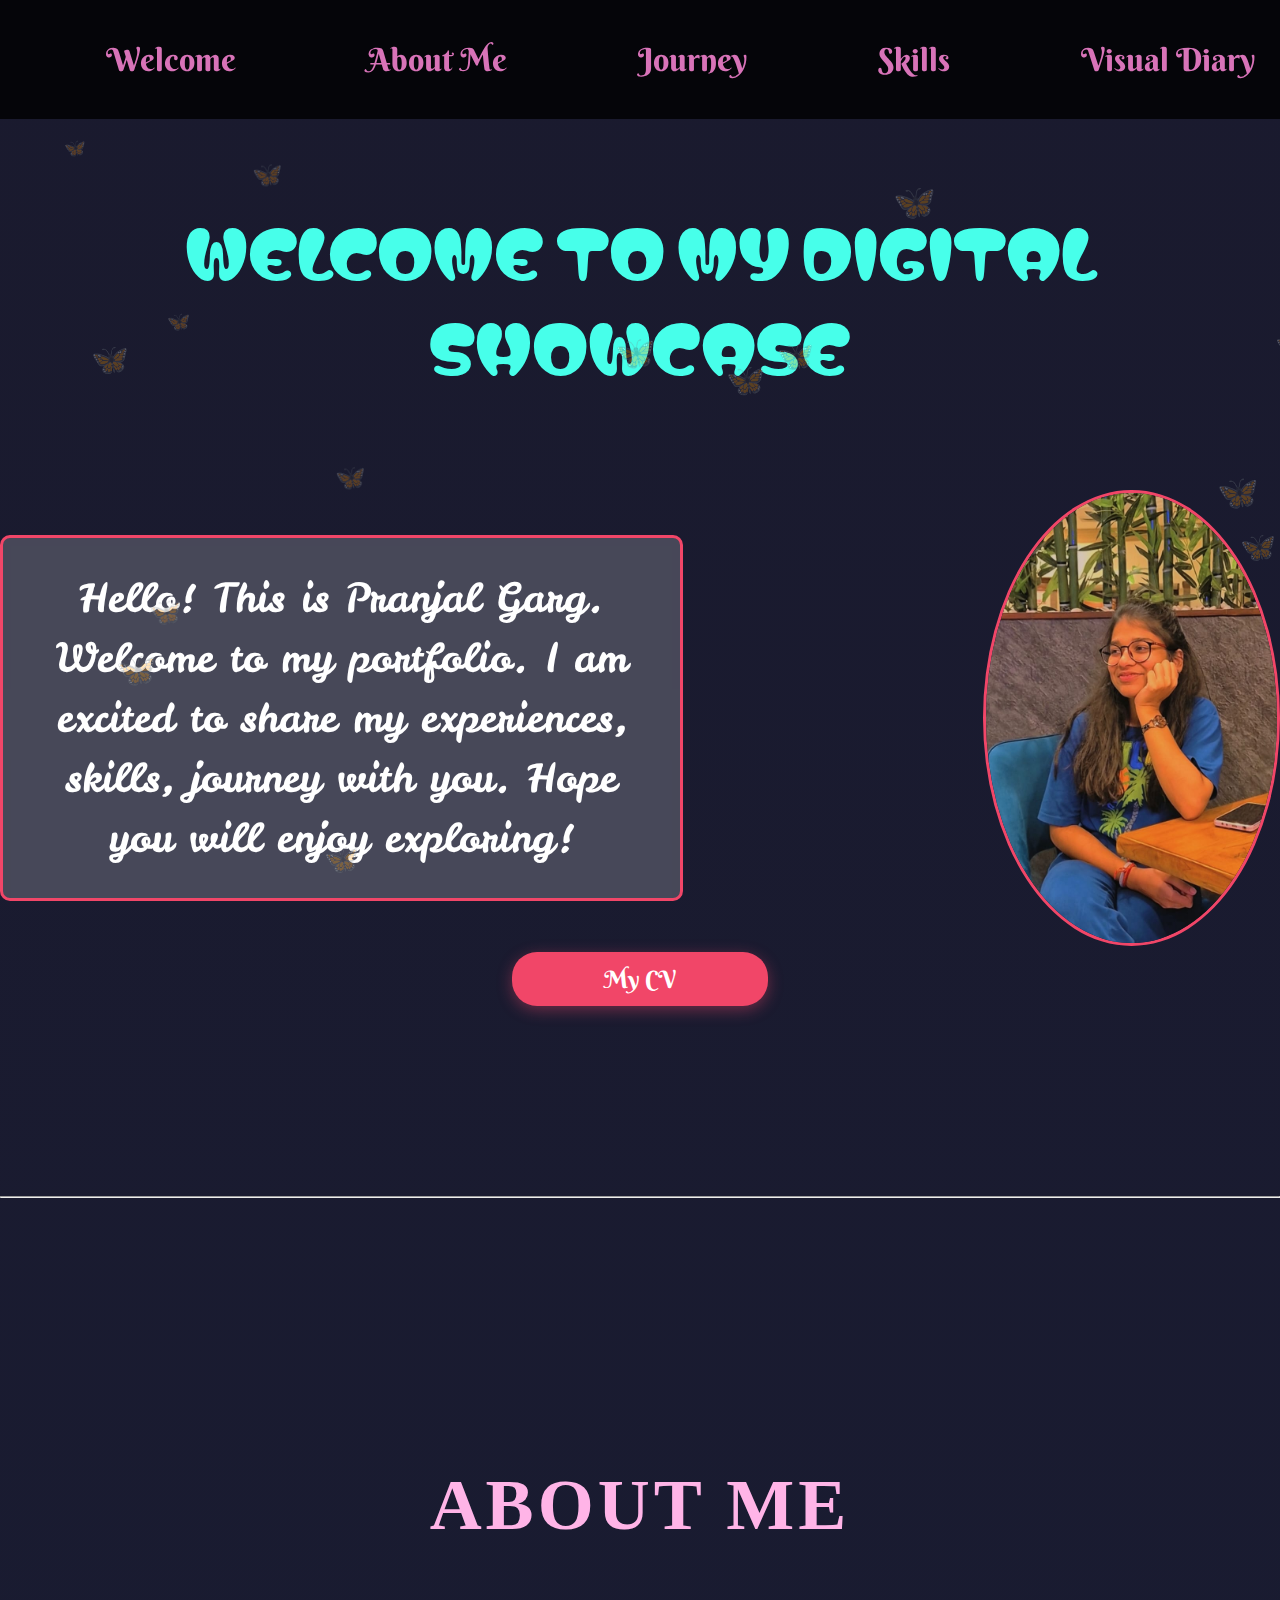
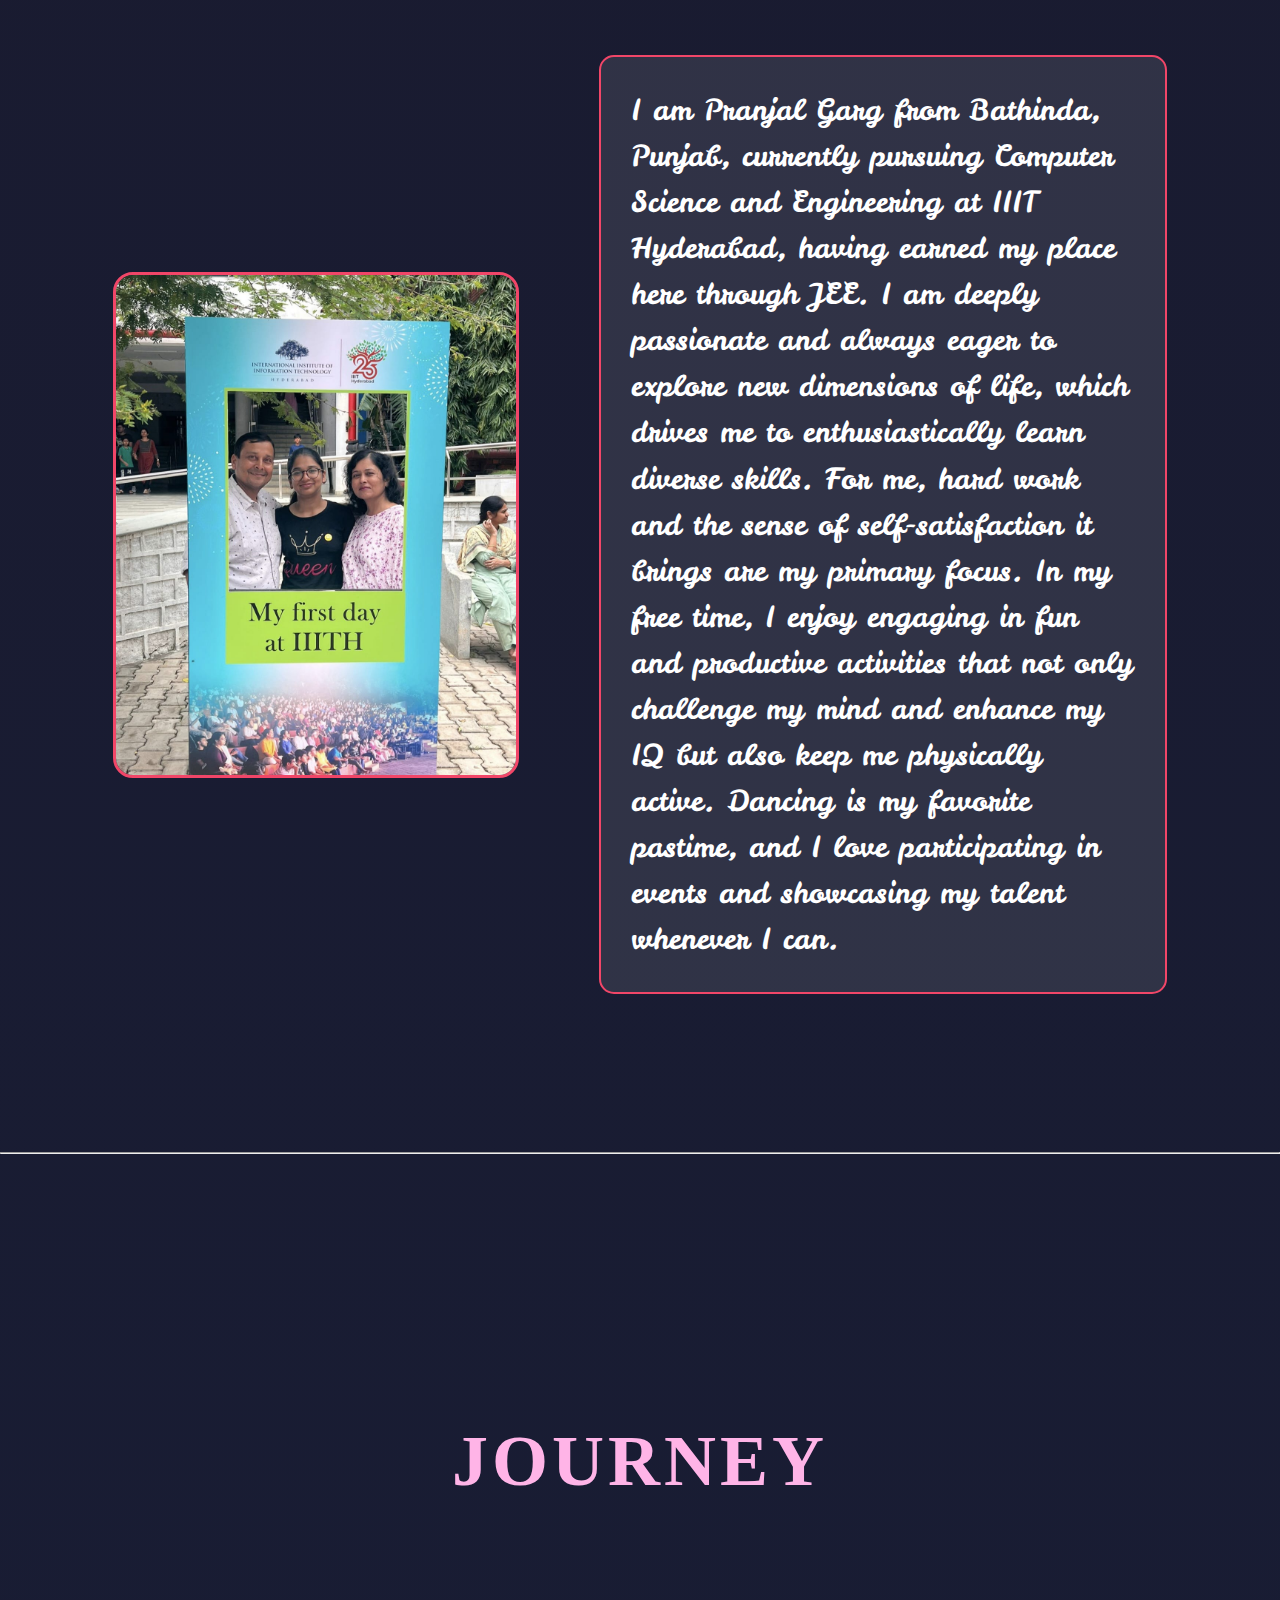
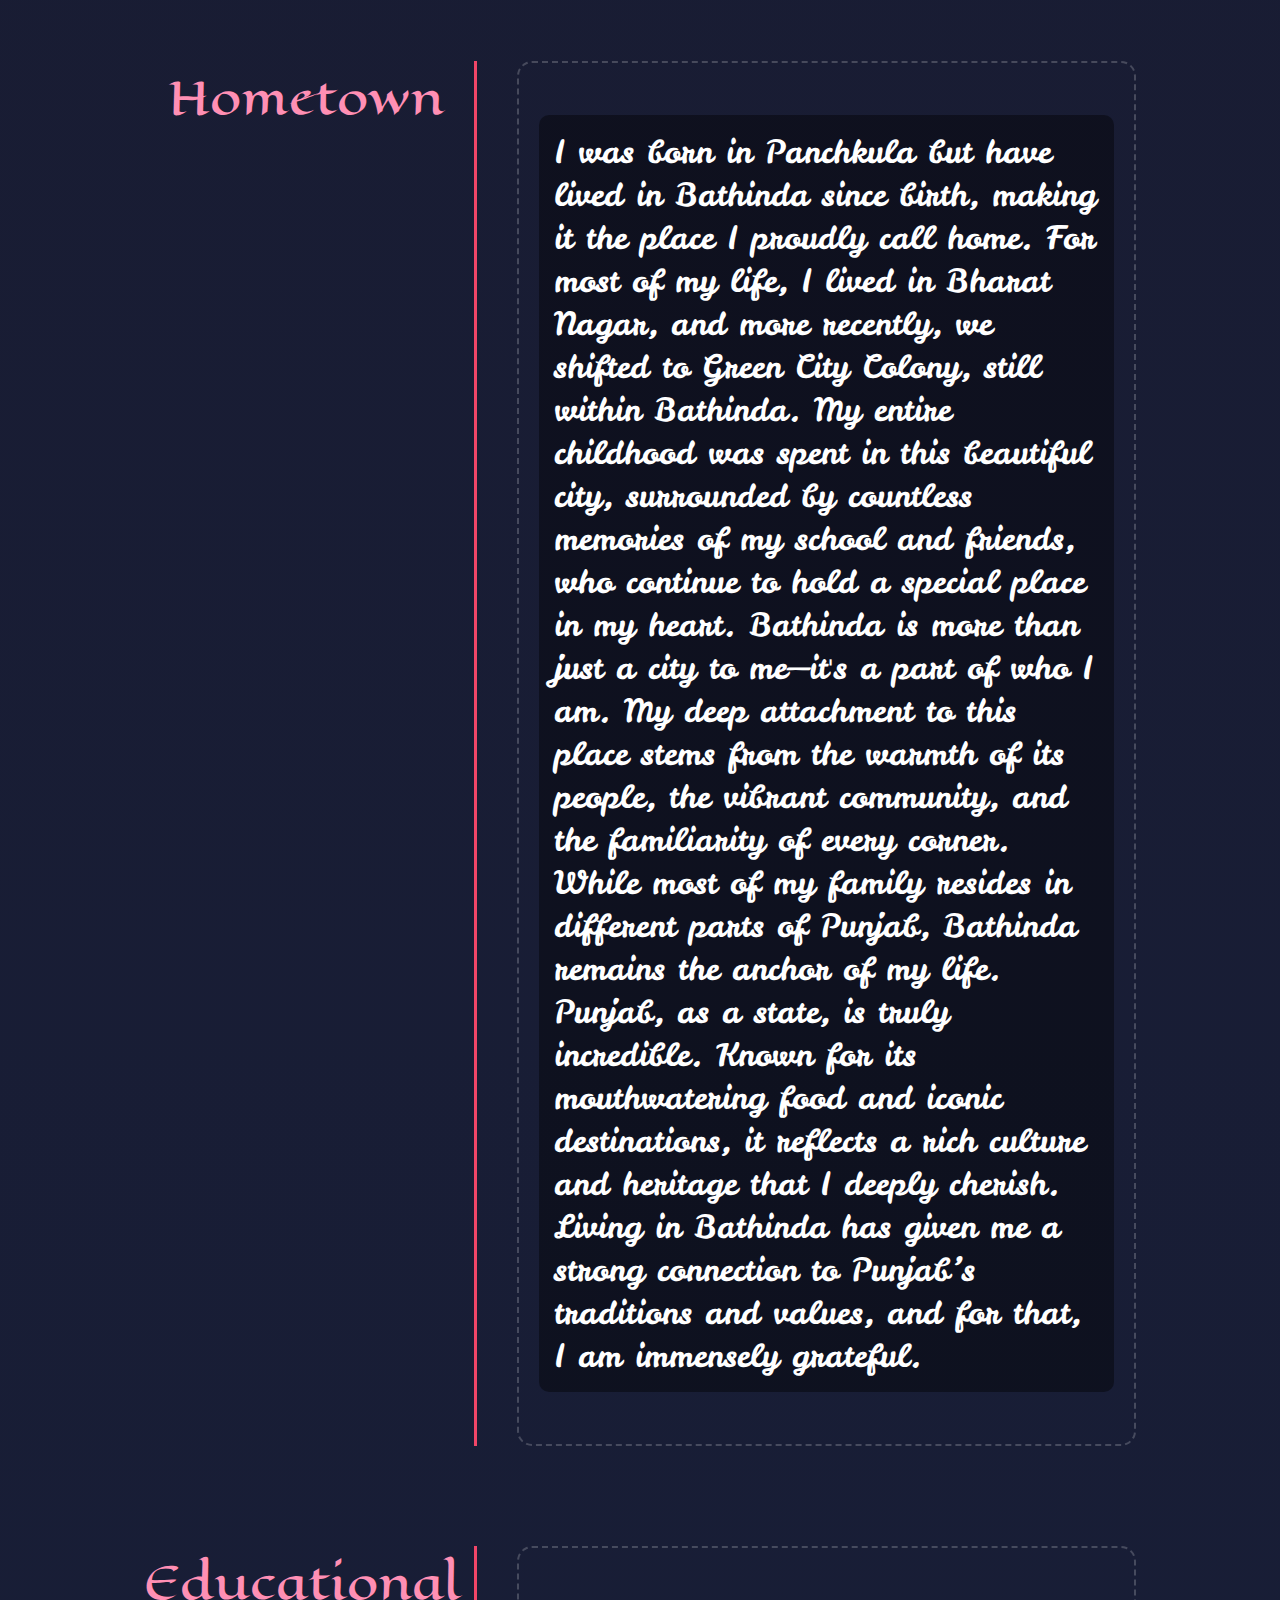
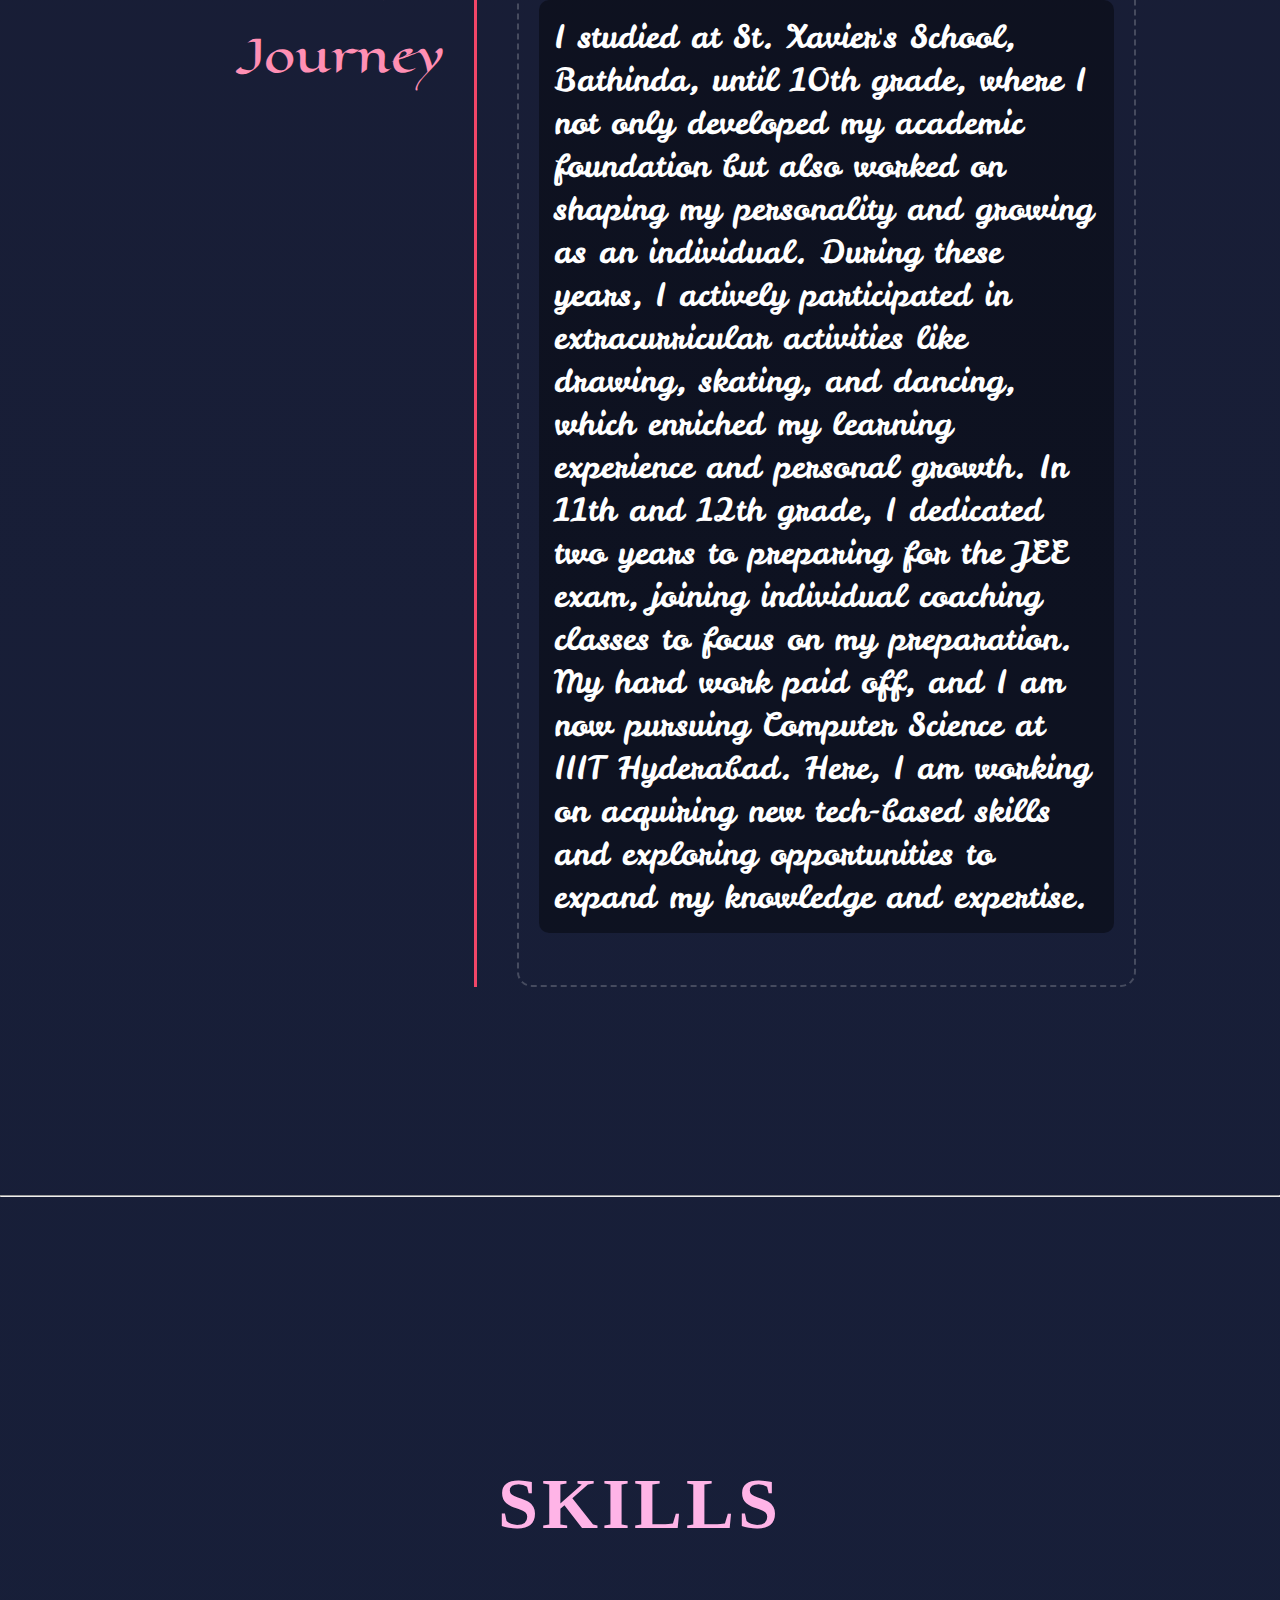
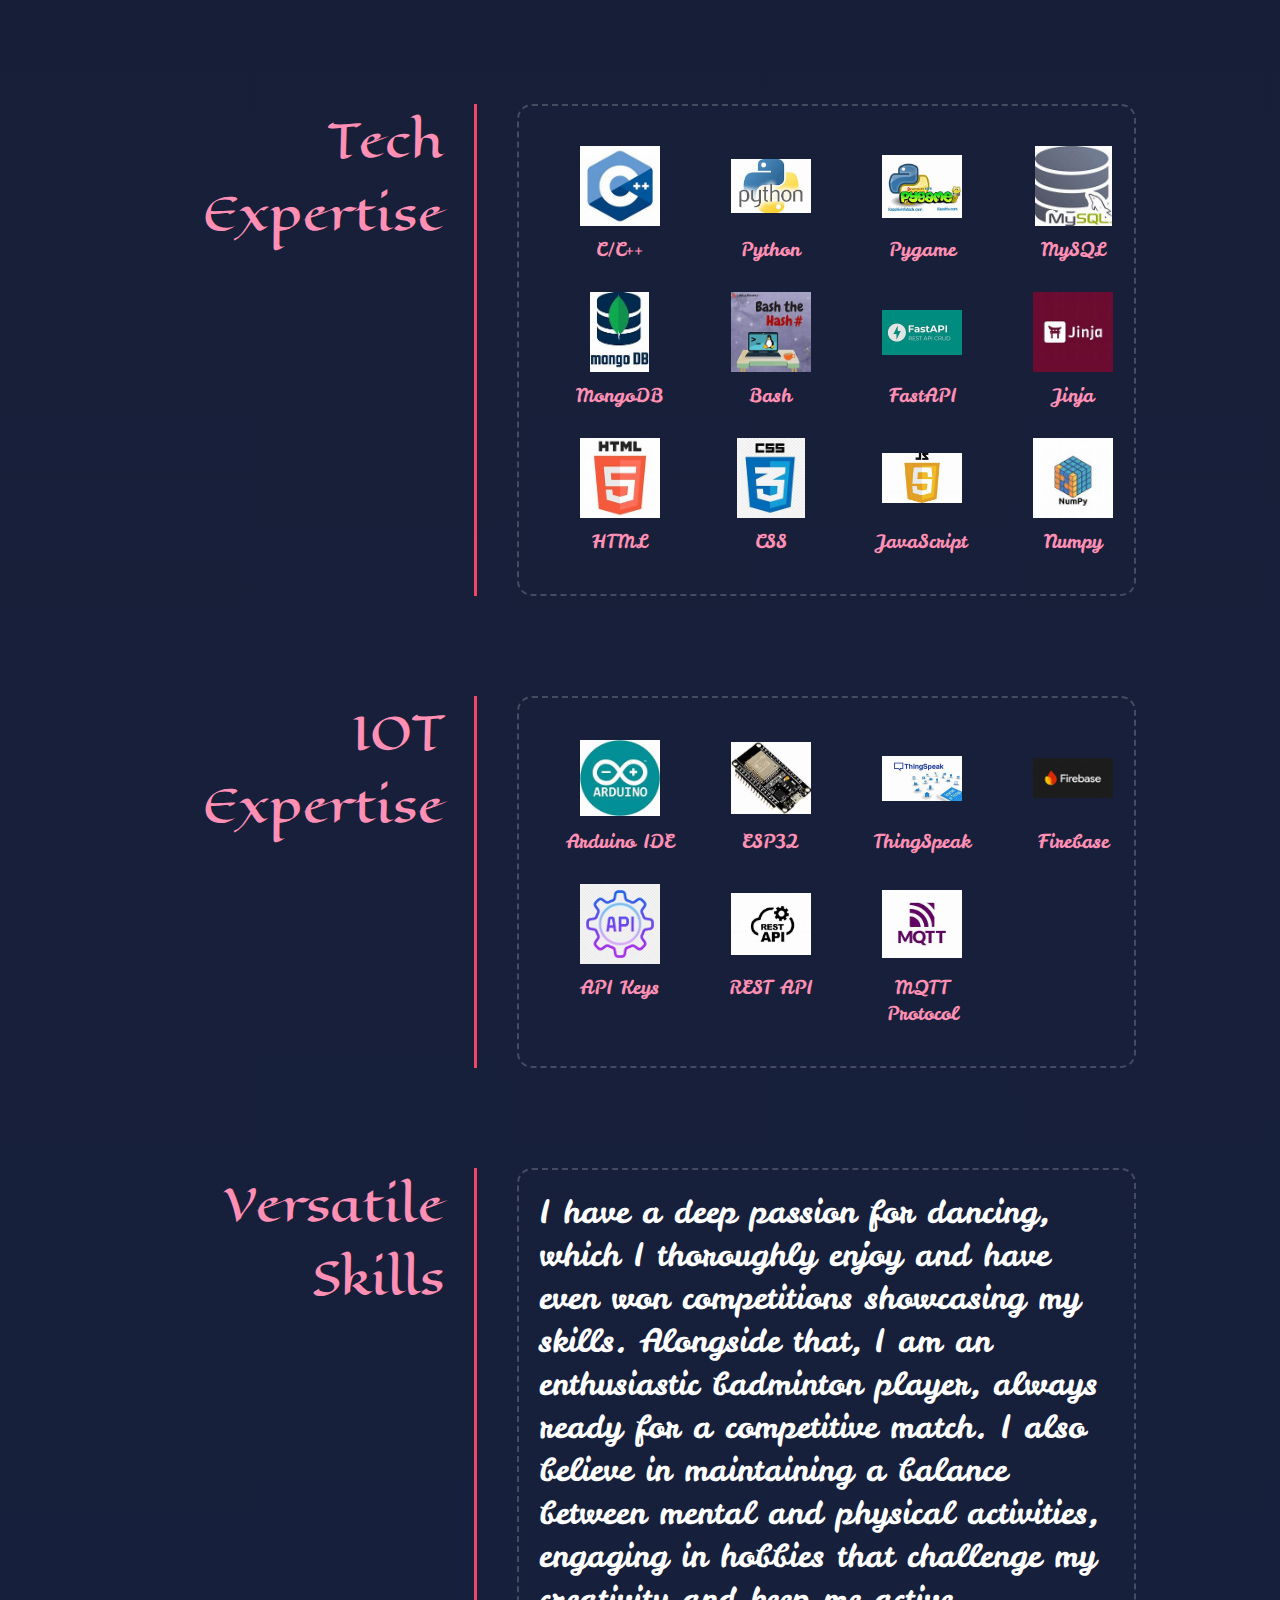
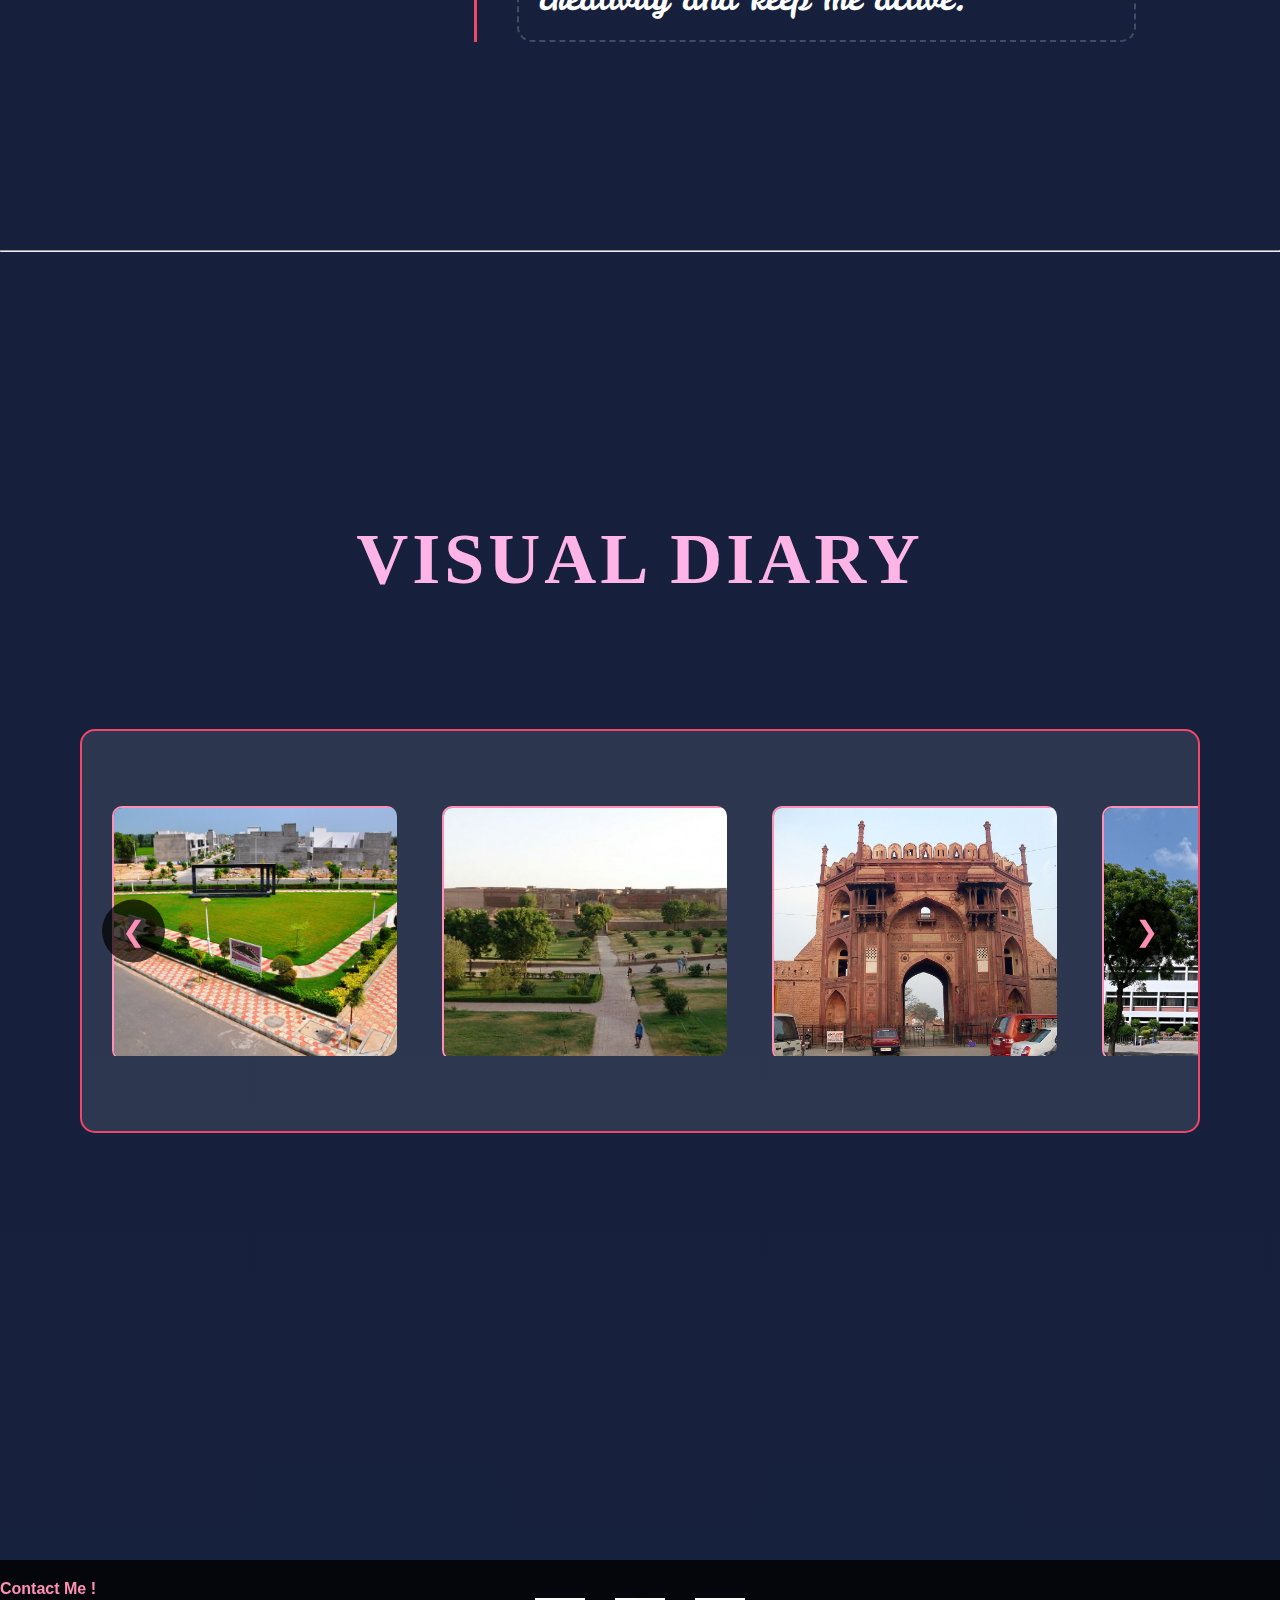
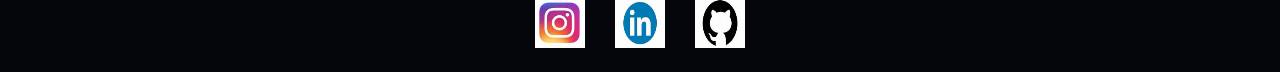
==== index.html @ 51a92d95 "Update and rename web.html to index.html" ====
<!DOCTYPE html>
<html lang="en">
<head>
    <meta charset="UTF-8">
    <meta name="viewport" content="width=device-width, initial-scale=1.0">
    <title>Pranjal's Portfolio</title>
    <link href="https://fonts.googleapis.com/css2?family=Matemasie&family=Berkshire+Swash&family=Leckerli+One&family=Eagle+Lake&display=swap" rel="stylesheet">
    <style>
        body {
            margin: 0;
            font-family: Arial, sans-serif;
            background: linear-gradient(to bottom, #1a1a2e, #16213e);
            overflow-y: auto;
            scroll-behavior: smooth;
        }

        #welcome .hearts {
            position: absolute;
            top: 0;
            left: 0;
            width: 100%;
            height: 100%;
            pointer-events: none;
            z-index: 0;
            overflow: hidden;
        }

        .heart {
            position: absolute;
            width: 25px;
            height: 25px;
            background-color: rgba(255, 105, 180, 0.7);
            transform: rotate(45deg);
            animation: float 8s infinite cubic-bezier(0.25, 0.46, 0.45, 0.94);
            opacity: 0;
            border-radius: 4px;
        }

        .heart:before,
        .heart:after {
            content: '';
            position: absolute;
            width: 25px;
            height: 25px;
            background-color: rgba(255, 105, 180, 0.7);
            border-radius: 50%;
        }

        .heart:before { top: -12.5px; left: 0; }
        .heart:after { top: 0; left: -12.5px; }

        @keyframes float {
            0% { transform: translateY(100vh) rotate(45deg); opacity: 1; }
            80% { opacity: 0.8; }
            100% { transform: translateY(-20vh) rotate(45deg); opacity: 0; }
        }

        nav {
            display: flex;
            justify-content: space-around;
            align-items: center;
            background: rgba(0, 0, 0, 0.8);
            padding: 2.5rem;
            position: fixed;
            width: 100%;
            top: 0;
            z-index: 2;
        }

        nav a {
            text-decoration: none;
            color: rgb(216, 115, 184);
            font-size: 2rem;
            transition: color 0.3s;
            font-family: 'Berkshire Swash', cursive;
        }

        nav a:hover {
            color: #f14668;
            background-color: aliceblue;
            border-radius: 3px;
            padding: 5px;
        }

        .welcome-text {
            position: relative;
            top: 200px;
            width: 100%;
            font-family: 'Matemasie', cursive;
            font-size: 4rem;
            color: rgb(71, 255, 234);
            text-align: center;
            z-index: 1;
            animation: slideInBounce 3s ease-out forwards;
            margin-bottom: 300px;
        }

        @keyframes slideInBounce {
            0% { transform: translateX(-100%); }
            70% { transform: translateX(10%); }
            100% { transform: translateX(0); }
        }

        .profile-container {
            display: flex;
            align-items: center;
            justify-content: center;
            position: relative;
            width: 100%;
            z-index: 1;
            gap: 300px;
            margin: 250px 0;
        }

        .introduction-box {
            background-color: rgba(255, 255, 255, 0.2);
            color: white;
            padding: 30px;
            border-radius: 10px;
            font-size: 2.5rem;
            width: 850px;
            text-align: center;
            border: 3px solid #f14668;
            line-height: 1.5;
            backdrop-filter: blur(5px);
            font-family: 'Leckerli One', cursive;
        }

        .image-container {
            width: 400px;
            height: 450px;
            border-radius: 50%;
            overflow: hidden;
            border: 3px solid #f14668;
            position: relative;
        }

        .profile-image {
            width: 100%;
            height: 120%;
            background-image: url('profile.jpg');
            background-size: cover;
            background-position: center top;
            position: absolute;
            top: 0;
        }
        .profile-image-wrapper {
    position: relative;
    display: inline-block;
    margin: 0 20px; /* Adjust as needed */
}


        .content-section {
            min-height: 100vh;
            padding: 150px 20px;
            position: relative;
            z-index: 1;
            display: flex;
            flex-direction: column;
            align-items: center;
        }

        .about-content {
            display: flex;
            align-items: center;
            gap: 80px;
            width: 85%;
            margin: 0 auto;
        }

        .about-image-container {
            width: 400px;
            height: 500px;
            border-radius: 20px;
            border: 3px solid #f14668;
            background: rgba(255, 255, 255, 0.1);
            backdrop-filter: blur(5px);
            flex-shrink: 0;
            overflow: hidden;
            position: relative;
        }

        .about-image-container img {
            width: 100%;
            height: 100%;
            object-fit: cover;
            object-position: center;
            position: absolute;
            top: 0;
            left: 0;
        }

        .journey-subsection {
            width: 80%;
            margin: 50px auto;
            display: flex;
            gap: 40px;
        }

        .subsection-heading {
            font-family: 'Eagle Lake', cursive;
            color: #ff8fb4;
            font-size: 2.8rem;
            width: 300px;
            text-align: right;
            border-right: 3px solid #f14668;
            padding-right: 30px;
        }

        .subsection-content {
            font-family: 'Leckerli One', cursive;
            flex: 1;
            min-height: 200px;
            border: 2px dashed rgba(255, 255, 255, 0.2);
            border-radius: 15px;
            padding: 20px;
            color: white;
            font-size: 2rem;
            position: relative;
            overflow: hidden;
        }

        .about-text {
            font-family: 'Leckerli One', cursive;
            color: white;
            font-size: 1.8rem;
            line-height: 1.6;
            padding: 30px;
            background-color: rgba(255, 255, 255, 0.1);
            border-radius: 15px;
            border: 2px solid #f14668;
        }

        .content-section h2 {
            font-family: 'Berkshire Swash', cursive;
            color: rgb(72, 255, 218);
            font-size: 4rem;
            margin: 100px 0;
            text-transform: uppercase;
            letter-spacing: 4px;
            text-align: center;
            padding: 8px;
        }

        #about h2,
        #journey h2,
        #skills h2,
        #diary h2 {
            font-family: 'Diplomata', cursive;
            color: rgb(255, 180, 231);
            font-size: 4.5rem;
            margin: 100px 0;
            text-transform: uppercase;
            letter-spacing: 4px;
            text-align: center;
        }

        .content-space {
            width: 80%;
            min-height: 600px;
            border: 3px dashed rgba(255, 255, 255, 0.2);
            border-radius: 20px;
            margin: 50px auto;
        }

        .image-cycle {
            position: absolute;
            top: 0;
            left: 0;
            width: 100%;
            height: 100%;
            object-fit: cover;
            opacity: 0;
            transition: opacity 0.5s ease;
            border-radius: 15px;
        }

        .image-cycle.active {
            opacity: 0.8;
        }
        .subsection-content p {
        position: relative;
        z-index: 1; /* Lower z-index for text */
        background-color: rgba(0, 0, 0, 0.4);
        padding: 15px;
        border-radius: 10px;
        transition: opacity 0.3s ease;
    }

    .image-cycle {
        z-index: 3; /* Higher z-index for images */
        opacity: 0;
        transition: opacity 1s ease-in-out;
    }

    .subsection-content:hover p {
        opacity: 0.7; /* Make text slightly transparent on hover */
    }

    .image-cycle.active {
        opacity: 1 !important; /* Full opacity for active images */
    }
    .tech-grid {
    display: grid;
    grid-template-columns: repeat(auto-fit, minmax(120px, 1fr));
    gap: 30px;
    padding: 20px;
    width: 100%;
}

.tech-item {
    display: flex;
    flex-direction: column;
    align-items: center;
    transition: transform 0.3s ease;
}

.tech-item:hover {
    transform: translateY(-5px);
}

.tech-icon {
    width: 80px;
    height: 80px;
    object-fit: contain;
    margin-bottom: 10px;
}

.tech-name {
    font-family: 'Leckerli One', cursive;
    color: #ff8fb4;
    font-size: 1.2rem;
    text-align: center;
}
  /* Add these styles to your CSS section */
  .gallery-container {
        position: relative;
        width: 90%;
        margin: 20px auto;
        overflow: hidden;
        height: 400px;
        border: 2px solid #f14668;
        border-radius: 15px;
        background: rgba(255, 255, 255, 0.1);
    }

    .gallery-slider {
        display: flex;
        position: absolute;
        left: 0;
        top: 50%;
        transform: translateY(-50%);
        animation: scroll 20s linear infinite;
    }

    .gallery-slider img {
        width: 300px;
        height: 250px;
        object-fit: cover;
        margin: 0 15px;
        flex-shrink: 0;
        border-radius: 10px;
        border: 2px solid #ff8fb4;
        transition: transform 0.3s ease;
    }

    .gallery-slider img:hover {
        transform: scale(1.05);
    }

    @keyframes scroll {
        0% { transform: translateY(-50%) translateX(0); }
        100% { transform: translateY(-50%) translateX(-50%); }
    }

    .arrow {
        position: absolute;
        top: 50%;
        transform: translateY(-50%);
        background: rgba(0, 0, 0, 0.7);
        color: #ff8fb4;
        border: none;
        padding: 15px 20px;
        cursor: pointer;
        z-index: 10;
        font-size: 28px;
        border-radius: 50%;
        transition: all 0.3s ease;
    }

    .arrow:hover {
        background: rgba(241, 70, 104, 0.9);
        transform: translateY(-50%) scale(1.1);
    }

    .arrow.left { left: 20px; }
    .arrow.right { right: 20px; }

    .gallery-container:hover .gallery-slider {
        animation-play-state: paused;
    }
    .gallery-slider {
        display: flex;
        position: absolute;
        left: 0;
        top: 50%;
        transform: translateY(-50%);
        transition: transform 0.5s ease;
    }
  


        .gallery-container {
            position: relative;
            width: 90%;
            margin: 20px auto;
            overflow: hidden;
            height: 400px;
            border: 2px solid #f14668;
            border-radius: 15px;
            background: rgba(255, 255, 255, 0.1);
        }

        .gallery-slider {
            display: flex;
            position: absolute;
            left: 0;
            top: 50%;
            transform: translateY(-50%);
            transition: transform 0.5s ease;
        }

        .image-card {
            position: relative;
            margin: 0 15px;
            flex-shrink: 0;
            width: 300px;
            height: 250px;
            overflow: hidden;
            border-radius: 10px;
            transition: all 0.3s ease;
        }

        .image-card img {
            width: 100%;
            height: 100%;
            object-fit: cover;
            transition: all 0.3s ease;
        }

        .image-description {
            position: absolute;
            top: 4px;
            left: 0;
            width: 100%;
            height: 100%;
            background: rgba(242, 149, 172, 0.9);
            color: #030404;
            padding: 20px;
            display: flex;
            flex-direction: column;
            justify-content: center;
            align-items: center;
            opacity: 0;
            transform: scale(0.8);
            transition: all 0.3s ease;
            text-align: center;
            border-radius: 10px;
            font-family: 'Akaya Kanadaka', cursive;
            font-size: medium;
        }

        .image-card:hover img {
            opacity: 0;
            transform: scale(1.1);
        }

        .image-card:hover .image-description {
            opacity: 1;
            transform: scale(1);
        }

        .image-description h3 {
            font-size: 2.2rem;
            margin-bottom: 15px;
            margin: 5px;
            text-shadow: 2px 2px 4px rgba(0,0,0,0.5);
            text-align: center;
            padding: 8px;
        }

        .image-description p {
            font-size: 1.2rem;
            text-align: left;
            line-height: 1.6;
            padding: 10px;
            padding-bottom: 4px;
            margin: 5px;
        }

        .arrow {
            position: absolute;
            top: 50%;
            transform: translateY(-50%);
            background: rgba(0, 0, 0, 0.7);
            color: #ff8fb4;
            border: none;
            padding: 15px 20px;
            cursor: pointer;
            z-index: 10;
            font-size: 28px;
            border-radius: 50%;
            transition: all 0.3s ease;
        }

        .arrow:hover {
            background: rgba(241, 70, 104, 0.9);
            transform: translateY(-50%) scale(1.1);
        }
        .butterflies-container {
        position: fixed;
        top: 0;
        left: 0;
        width: 100%;
        height: 100%;
        pointer-events: none;
        z-index: -1; /* Send to background */
        overflow: hidden;
    }

    .butterfly {
        position: absolute;
        font-size: 24px;
        opacity: 0.7;
        color: rgba(255, 255, 255, 0.4);
        filter: brightness(1.2);
        z-index: -1;
        transition: opacity 1s ease-out;
    }
     
    @keyframes floatButterfly {
        0% {
            transform: translateY(100vh) translateX(-10vw) scale(1);
            opacity: 0;
        }
        20% {
            transform: translateY(80vh) translateX(5vw) scale(1.2);
            opacity: 1;
        }
        40% {
            transform: translateY(60vh) translateX(-5vw) scale(1);
        }
        60% {
            transform: translateY(40vh) translateX(7vw) scale(1.2);
        }
        80% {
            transform: translateY(20vh) translateX(-7vw) scale(1);
            opacity: 1;
        }
        100% {
            transform: translateY(-20vh) translateX(10vw) scale(0.8);
            opacity: 0;
        }
    }

        .arrow.left { left: 20px; }
        .arrow.right { right: 20px; }
        .cv-button {
    position: absolute;
    bottom: -60px;
    left: 50%;
    transform: translateX(-50%);
    padding: 12px 25px;
    background-color: #f14668;
    color: white;
    border: none;
    border-radius: 25px;
    font-family: 'Berkshire Swash', cursive;
    font-size: 1.5rem;
    cursor: pointer;
    transition: all 0.3s ease;
    box-shadow: 0 4px 15px rgba(241, 70, 104, 0.4);
    z-index: 2;
    white-space: nowrap;
    width: 20%;
    /* height: 10vh; */
}

.cv-button:hover {
    background-color: #ff8fb4;
    transform: translateX(-50%) scale(1.05);
    box-shadow: 0 6px 20px rgba(255, 143, 180, 0.6);
}

.cv-button:active {
    transform: translateX(-50%) scale(0.95);
}

/* Add responsive adjustments */
@media (max-width: 768px) {
    .cv-button {
        bottom: -50px;
        font-size: 1.2rem;
        padding: 10px 20px;
    }
}
    </style>
</head>
<body>
    <div class="hearts"></div>

    <nav>
        <a href="#welcome">Welcome</a>
        <a href="#about">About Me</a>
        <a href="#journey">Journey</a>
        <a href="#skills">Skills</a>
        <a href="#diary">Visual Diary</a>
    </nav>

    <section class="welcome-text" id="welcome">
        WELCOME TO MY DIGITAL SHOWCASE
    </section>

    <div class="profile-container">
        <div class="introduction-box">
            Hello! This is Pranjal Garg. Welcome to my portfolio. I am excited to share my experiences, skills, journey with you. Hope you will enjoy exploring!
        </div>
        <div class="image-container">
            <div class="profile-image"></div>
        </div>
        <button class="cv-button" onclick="window.open('Mycv.pdf', '_blank')">My CV</button>
    </div>
    <hr>

    <section class="content-section" id="about">
        <h2>About Me</h2>
        <div class="about-content">
            <div class="about-image-container"><img src="clg.jpg" alt=""></div>
            <div class="about-text">
                I am Pranjal Garg from Bathinda, Punjab, currently pursuing Computer Science and Engineering at IIIT Hyderabad, having earned my place here through JEE. I am deeply passionate and always eager to explore new dimensions of life, which drives me to enthusiastically learn diverse skills. For me, hard work and the sense of self-satisfaction it brings are my primary focus.

In my free time, I enjoy engaging in fun and productive activities that not only challenge my mind and enhance my IQ but also keep me physically active. Dancing is my favorite pastime, and I love participating in events and showcasing my talent whenever I can.


            </div>
        </div>
    </section>
    <hr>

    <section class="content-section" id="journey">
        <h2>Journey</h2>
        <div class="journey-subsection">
            <div class="subsection-heading">Hometown</div>
            <div class="subsection-content">
                <p>I was born in Panchkula but have lived in Bathinda since birth, making it the place I proudly call home. For most of my life, I lived in Bharat Nagar, and more recently, we shifted to Green City Colony, still within Bathinda. My entire childhood was spent in this beautiful city, surrounded by countless memories of my school and friends, who continue to hold a special place in my heart.

                    Bathinda is more than just a city to me—it's a part of who I am. My deep attachment to this place stems from the warmth of its people, the vibrant community, and the familiarity of every corner. While most of my family resides in different parts of Punjab, Bathinda remains the anchor of my life.
                    
                    Punjab, as a state, is truly incredible. Known for its mouthwatering food and iconic destinations, it reflects a rich culture and heritage that I deeply cherish. Living in Bathinda has given me a strong connection to Punjab’s traditions and values, and for that, I am immensely grateful.</p>
                <img class="image-cycle" src="bti.jpg" alt="Hometown 1">
                <img class="image-cycle" src="greencity.jpeg" alt="Hometown 2">
                <img class="image-cycle" src="joggers.jpeg" alt="Hometown 3">
                <img class="image-cycle" src="amritsar.jpg" alt="Hometown 4">
            </div>
        </div>
        <div class="journey-subsection">
            <div class="subsection-heading">Educational Journey</div>
            <div class="subsection-content">
                <p>I studied at St. Xavier's School, Bathinda, until 10th grade, where I not only developed my academic foundation but also worked on shaping my personality and growing as an individual. During these years, I actively participated in extracurricular activities like drawing, skating, and dancing, which enriched my learning experience and personal growth.

                    In 11th and 12th grade, I dedicated two years to preparing for the JEE exam, joining individual coaching classes to focus on my preparation. My hard work paid off, and I am now pursuing Computer Science at IIIT Hyderabad. Here, I am working on acquiring new tech-based skills and exploring opportunities to expand my knowledge and expertise.</p>
                <img class="image-cycle" src="school.jpeg" alt="Education 1">
                <img class="image-cycle" src="iiit.jpeg" alt="Education 2">
            </div>
        </div>
    </section>

    <hr>  
    <!-- In your CSS section add these styles -->
<style>
    .tech-grid {
        display: grid;
        grid-template-columns: repeat(auto-fit, minmax(120px, 1fr));
        gap: 30px;
        padding: 20px;
        width: 100%;
    }
    
    .tech-item {
        display: flex;
        flex-direction: column;
        align-items: center;
        transition: transform 0.3s ease;
    }
    
    .tech-item:hover {
        transform: translateY(-5px);
    }
    
    .tech-icon {
        width: 80px;
        height: 80px;
        object-fit: contain;
        margin-bottom: 10px;
    }
    
    .tech-name {
        font-family: 'Leckerli One', cursive;
        color: #ff8fb4;
        font-size: 1.2rem;
        text-align: center;
    }
    </style>
    
    <!-- Update your Skills section with this code -->
    <section class="content-section" id="skills">
        <h2>Skills</h2>
        <div class="journey-subsection">
            <div class="subsection-heading">Tech Expertise</div>
            <div class="subsection-content">
                <div class="tech-grid">
                    <!-- Add your icon images with appropriate src -->
                    <div class="tech-item">
                        <img src="cpp.jpeg" alt="C++" class="tech-icon">
                        <span class="tech-name">C/C++</span>
                    </div>
                    <div class="tech-item">
                        <img src="python.jpeg" alt="Python" class="tech-icon">
                        <span class="tech-name">Python</span>
                    </div>
                    <div class="tech-item">
                        <img src="pygame.jpeg" alt="Pygame" class="tech-icon">
                        <span class="tech-name">Pygame</span>
                    </div>
                    <div class="tech-item">
                        <img src="mysql.jpeg" alt="MySQL" class="tech-icon">
                        <span class="tech-name">MySQL</span>
                    </div>
                    <div class="tech-item">
                        <img src="mongodb.jpeg" alt="MongoDB" class="tech-icon">
                        <span class="tech-name">MongoDB</span>
                    </div>
                    <div class="tech-item">
                        <img src="bash.jpeg" alt="Bash" class="tech-icon">
                        <span class="tech-name">Bash</span>
                    </div>
                    <div class="tech-item">
                        <img src="fastapi.jpeg" alt="FastAPI" class="tech-icon">
                        <span class="tech-name">FastAPI</span>
                    </div>
                    <div class="tech-item">
                        <img src="jinja.jpeg" alt="Jinja" class="tech-icon">
                        <span class="tech-name">Jinja</span>
                    </div>
                    <div class="tech-item">
                        <img src="html.jpeg" alt="HTML" class="tech-icon">
                        <span class="tech-name">HTML</span>
                    </div>
                    <div class="tech-item">
                        <img src="css.jpeg" alt="CSS" class="tech-icon">
                        <span class="tech-name">CSS</span>
                    </div>
                    <div class="tech-item">
                        <img src="js.jpeg" alt="JavaScript" class="tech-icon">
                        <span class="tech-name">JavaScript</span>
                    </div>
                    <div class="tech-item">
                        <img src="numpy.jpeg" alt="Numpy" class="tech-icon">
                        <span class="tech-name">Numpy</span>
                    </div>
                </div>
            </div>
        </div>
        <!-- Keep IOT Expertise and Versatile Skills subsections as empty containers -->
       <!-- IOT Expertise Section -->
    <div class="journey-subsection">
        <div class="subsection-heading">IOT Expertise</div>
        <div class="subsection-content">
            <div class="tech-grid">
                <div class="tech-item">
                    <img src="arduino.jpeg" alt="Arduino IDE" class="tech-icon">
                    <span class="tech-name">Arduino IDE</span>
                </div>
                <div class="tech-item">
                    <img src="esp32.jpeg" alt="ESP32" class="tech-icon">
                    <span class="tech-name">ESP32</span>
                </div>
                <div class="tech-item">
                    <img src="thingspeak.jpeg" alt="ThingSpeak" class="tech-icon">
                    <span class="tech-name">ThingSpeak</span>
                </div>
                <div class="tech-item">
                    <img src="firebase.jpeg" alt="Firebase" class="tech-icon">
                    <span class="tech-name">Firebase</span>
                </div>
                <div class="tech-item">
                    <img src="api.jpeg" alt="API Keys" class="tech-icon">
                    <span class="tech-name">API Keys</span>
                </div>
                <div class="tech-item">
                    <img src="restapi.jpeg" alt="REST API" class="tech-icon">
                    <span class="tech-name">REST API</span>
                </div>
                <div class="tech-item">
                    <img src="mqtt.jpeg" alt="MQTT" class="tech-icon">
                    <span class="tech-name">MQTT Protocol</span>
                </div>
            </div>
        </div>
    </div>
        <div class="journey-subsection">
            <div class="subsection-heading">Versatile Skills</div>
            <div class="subsection-content">
                I have a deep passion for dancing, which I thoroughly enjoy and have even won competitions showcasing my skills. Alongside that, I am an enthusiastic badminton player, always ready for a competitive match. I also believe in maintaining a balance between mental and physical activities, engaging in hobbies that challenge my creativity and keep me active.
            </div>
        </div>
    </section>
    <hr>
    <section class="content-section" id="diary">
        <h2>Visual Diary</h2>
        <div class="butterflies-container"></div>
        <div class="gallery-container">
            <button class="arrow left">❮</button>
            <button class="arrow right">❯</button>
            <div class="gallery-slider">
                <!-- Image cards with hover effect -->
                <div class="image-card">
                    <img src="home.jpg" alt="Diary Image">
                    <div class="image-description">
                        <h3>Childhood Home</h3>
                        <p>This is where I grew up in Bathinda, filled with cherished memories</p>
                    </div>
                </div>
                <div class="image-card">
                    <img src="rosegarden.jpg" alt="Diary Image">
                    <div class="image-description">
                        <h3>Rose Garden</h3>
                        <p>My favorite spot for weekend relaxation and inspiration</p>
                    </div>
                </div>
                <div class="image-card">
                    <img src="fort.JPG" alt="Diary Image">
                    <div class="image-description">
                        <h3>Historic Fort</h3>
                        <p>Qila Mubarak - A testament to Punjab's rich heritage</p>
                    </div>
                </div>
                <div class="image-card">
                    <img src="school2.jpg" alt="Diary Image">
                    <div class="image-description">
                        <h3>St. Xavier's School</h3>
                        <p>Spent amazing time studying till 10th grade in this school</p>
                    </div>
                </div>
                <div class="image-card">
                    <img src="temple.webp" alt="Diary Image">
                    <div class="image-description">
                        <h3>Golden temple Amritsar</h3>
                        <p>One of the most iconic destinations of Punjab</p>
                    </div>
                </div>
                <!-- Add more image cards as needed -->
            </div>
        </div>
    </section>

    <footer style="background: rgba(0, 0, 0, 0.8); padding: 20px 0; text-align: center; position: relative; z-index: 2; margin-top: 100px;">
        <div style="text-align: left; color: #ff8fb4; font-size: medium; font-weight: bold;">Contact Me !</div>
        <div style="display: flex; justify-content: center; gap: 30px;">
            <a href="https://www.instagram.com/pranjal_garg21" target="_blank">
                <img src="insta.jpeg" alt="Instagram" style="width: 50px; height: 50px;">
            </a>
            <a href="https://linkedin.com/in/pranjal-garg-419ba235a" target="_blank">
                <img src="linkedin.jpeg" alt="LinkedIn" style="width: 50px; height: 50px;">
            </a>
            <a href="https://github.com/Pranjal-Garg-21" target="_blank">
                <img src="git.jpeg" alt="GitHub" style="width: 50px; height: 50px;">
            </a>
        </div>
    </footer>

    <script>
        // Hearts animation
        const heartsContainer = document.querySelector('.hearts');
        const colors = ["rgba(255, 105, 180, 0.7)", "rgba(255, 182, 193, 0.7)", "rgba(255, 69, 0, 0.7)"];
        for (let i = 0; i < 40; i++) {
            const heart = document.createElement('div');
            heart.classList.add('heart');
            heart.style.left = Math.random() * 100 + 'vw';
            heart.style.animationDuration = 3 + Math.random() * 5 + 's';
            heart.style.backgroundColor = colors[Math.floor(Math.random() * colors.length)];
            heartsContainer.appendChild(heart);
        }

        document.addEventListener('DOMContentLoaded', () => {
            const sections = document.querySelectorAll('.subsection-content');
            
            sections.forEach(section => {
                const images = section.querySelectorAll('.image-cycle');
                let currentIndex = 0;
                let intervalId = null;

                // Preload images
                images.forEach(img => {
                    const temp = new Image();
                    temp.src = img.src;
                    temp.onerror = () => console.error(`Failed to load image: ${img.src}`);
                });

                section.addEventListener('mouseenter', () => {
                    if (images.length === 0) return;
                    
                    images[currentIndex].classList.add('active');
                    
                    intervalId = setInterval(() => {
                        images[currentIndex].classList.remove('active');
                        currentIndex = (currentIndex + 1) % images.length;
                        images[currentIndex].classList.add('active');
                    }, 2500);
                });

                section.addEventListener('mouseleave', () => {
                    clearInterval(intervalId);
                    images.forEach(img => img.classList.remove('active'));
                    currentIndex = 0;
                });
            });
        });
        const slider = document.querySelector('.gallery-slider');
        const images = document.querySelectorAll('.image-card');
        const slideWidth = images[0].offsetWidth + 30;

        // Clone images for infinite scroll
        images.forEach(img => {
            const clone = img.cloneNode(true);
            slider.appendChild(clone);
        });

        let isAnimating = false;
        let currentPosition = 0;

        // Arrow controls
        document.querySelector('.arrow.left').addEventListener('click', () => {
            if (isAnimating) return;
            isAnimating = true;
            currentPosition += slideWidth;
            slider.style.transform = `translateY(-50%) translateX(${currentPosition}px)`;
            setTimeout(() => { isAnimating = false; }, 500);
        });

        document.querySelector('.arrow.right').addEventListener('click', () => {
            if (isAnimating) return;
            isAnimating = true;
            currentPosition -= slideWidth;
            slider.style.transform = `translateY(-50%) translateX(${currentPosition}px)`;
            setTimeout(() => { isAnimating = false; }, 500);
        });

        // Auto-scroll
        let autoScroll = setInterval(() => {
            currentPosition -= slideWidth;
            slider.style.transform = `translateY(-50%) translateX(${currentPosition}px)`;
        }, 3000);

        // Pause on hover
        document.querySelector('.gallery-container').addEventListener('mouseenter', () => {
            clearInterval(autoScroll);
        });

        document.querySelector('.gallery-container').addEventListener('mouseleave', () => {
            autoScroll = setInterval(() => {
                currentPosition -= slideWidth;
                slider.style.transform = `translateY(-50%) translateX(${currentPosition}px)`;
            }, 3000);
        });
        document.addEventListener('DOMContentLoaded', () => {
        class Butterfly {
            constructor() {
                this.element = document.createElement('div');
                this.element.className = 'butterfly';
                this.element.textContent = '🦋';
                this.reset();
                document.querySelector('.butterflies-container').appendChild(this.element);
            }

            reset() {
                this.x = Math.random() * window.innerWidth;
                this.y = Math.random() * window.innerHeight;
                this.vx = (Math.random() - 0.5) * 2;
                this.vy = (Math.random() - 0.5) * 2;
                this.opacity = 0.7;
                this.element.style.fontSize = `${15 + Math.random() * 20}px`;
                this.element.style.opacity = this.opacity;
            }

            update() {
                // Check collisions with content elements
                const elements = document.querySelectorAll('.subsection-content, .image-card, .tech-item, .gallery-container, nav, h2');
                let collision = false;
                
                elements.forEach(el => {
                    const rect = el.getBoundingClientRect();
                    if (this.x > rect.left && this.x < rect.right && 
                        this.y > rect.top && this.y < rect.bottom) {
                        collision = true;
                    }
                });

                if (collision) {
                    this.vx *= -0.8;
                    this.vy *= -0.8;
                    this.opacity *= 0.7;
                    this.element.style.opacity = this.opacity;
                    
                    if (this.opacity < 0.1) {
                        this.reset();
                    }
                }

                // Boundary checks
                if (this.x < 0 || this.x > window.innerWidth) this.vx *= -1;
                if (this.y < 0 || this.y > window.innerHeight) this.vy *= -1;

                this.x += this.vx;
                this.y += this.vy;

                this.element.style.transform = `translate(${this.x}px, ${this.y}px)`;
            }
        }

        const butterflies = [];
        for (let i = 0; i < 15; i++) {
            butterflies.push(new Butterfly());
        }

        function animate() {
            butterflies.forEach(butterfly => butterfly.update());
            requestAnimationFrame(animate);
        }

        animate();
    });
    </script>
</body>
</html>
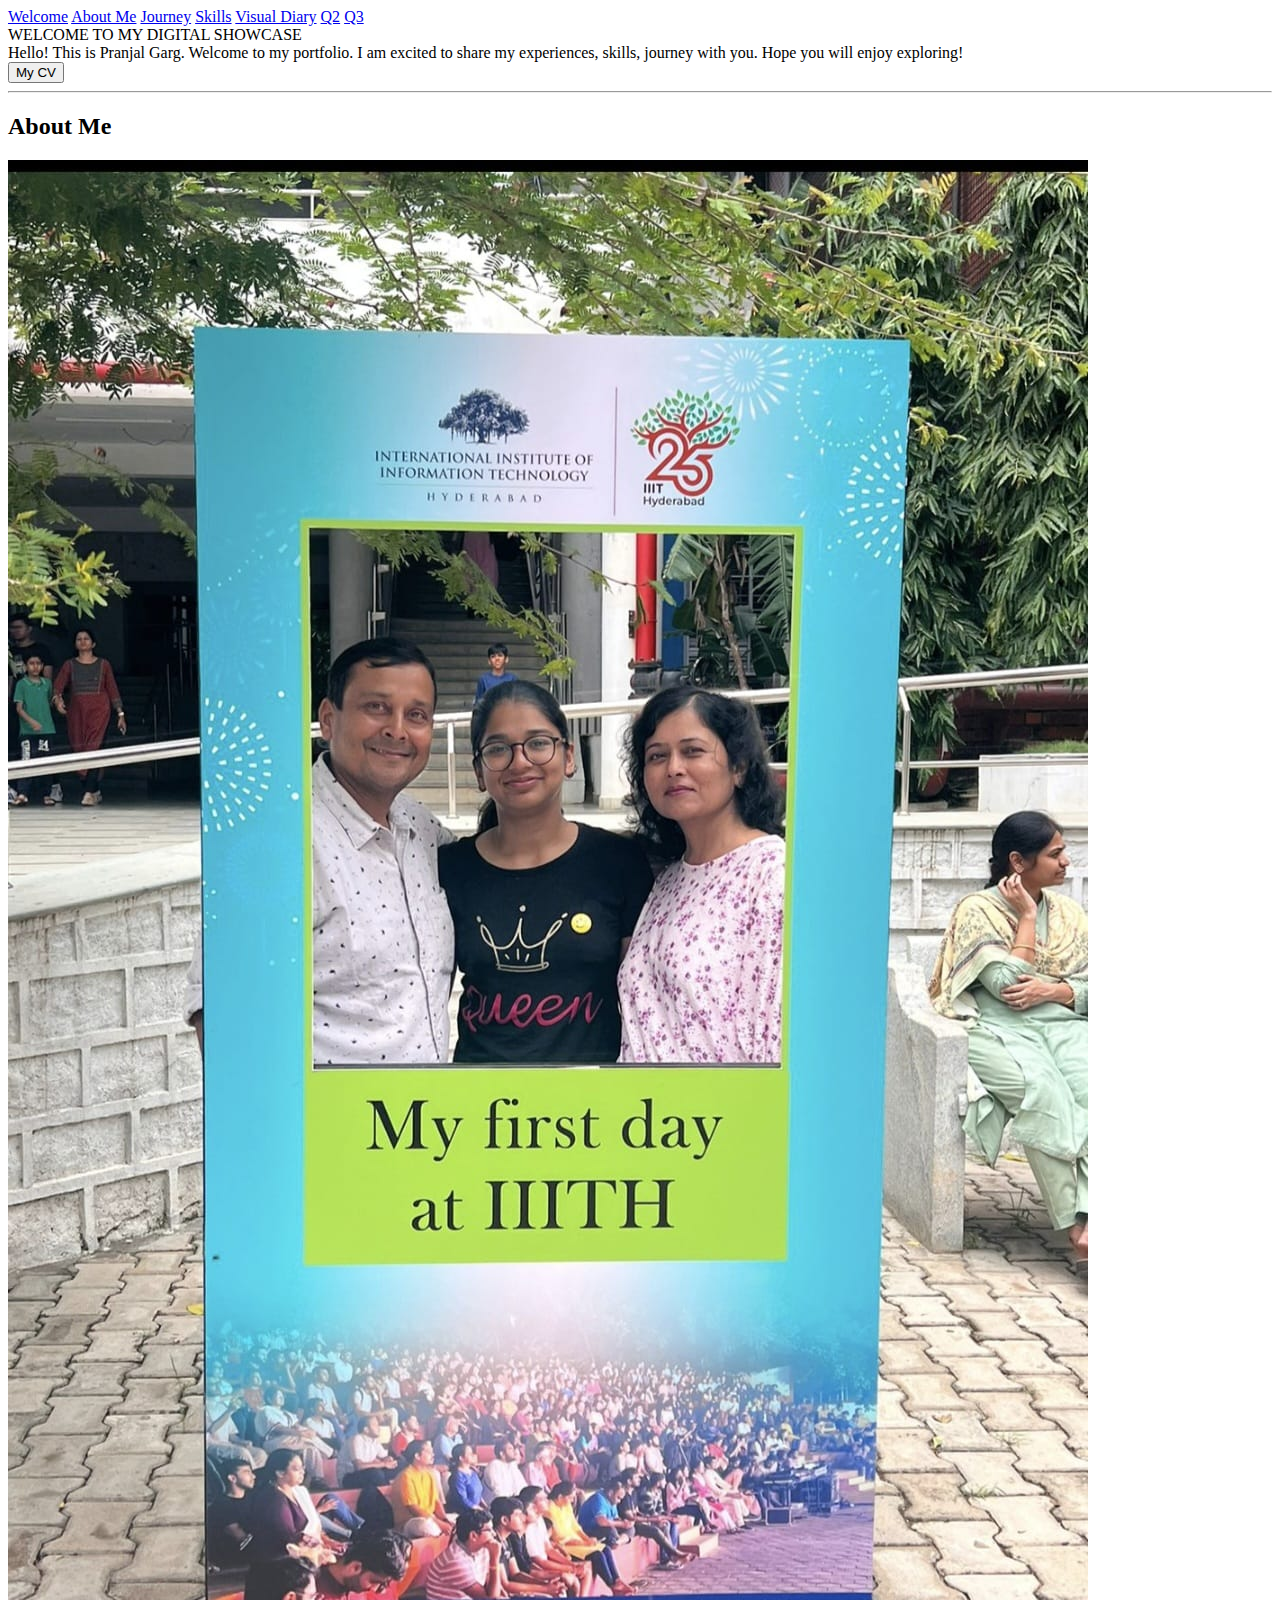
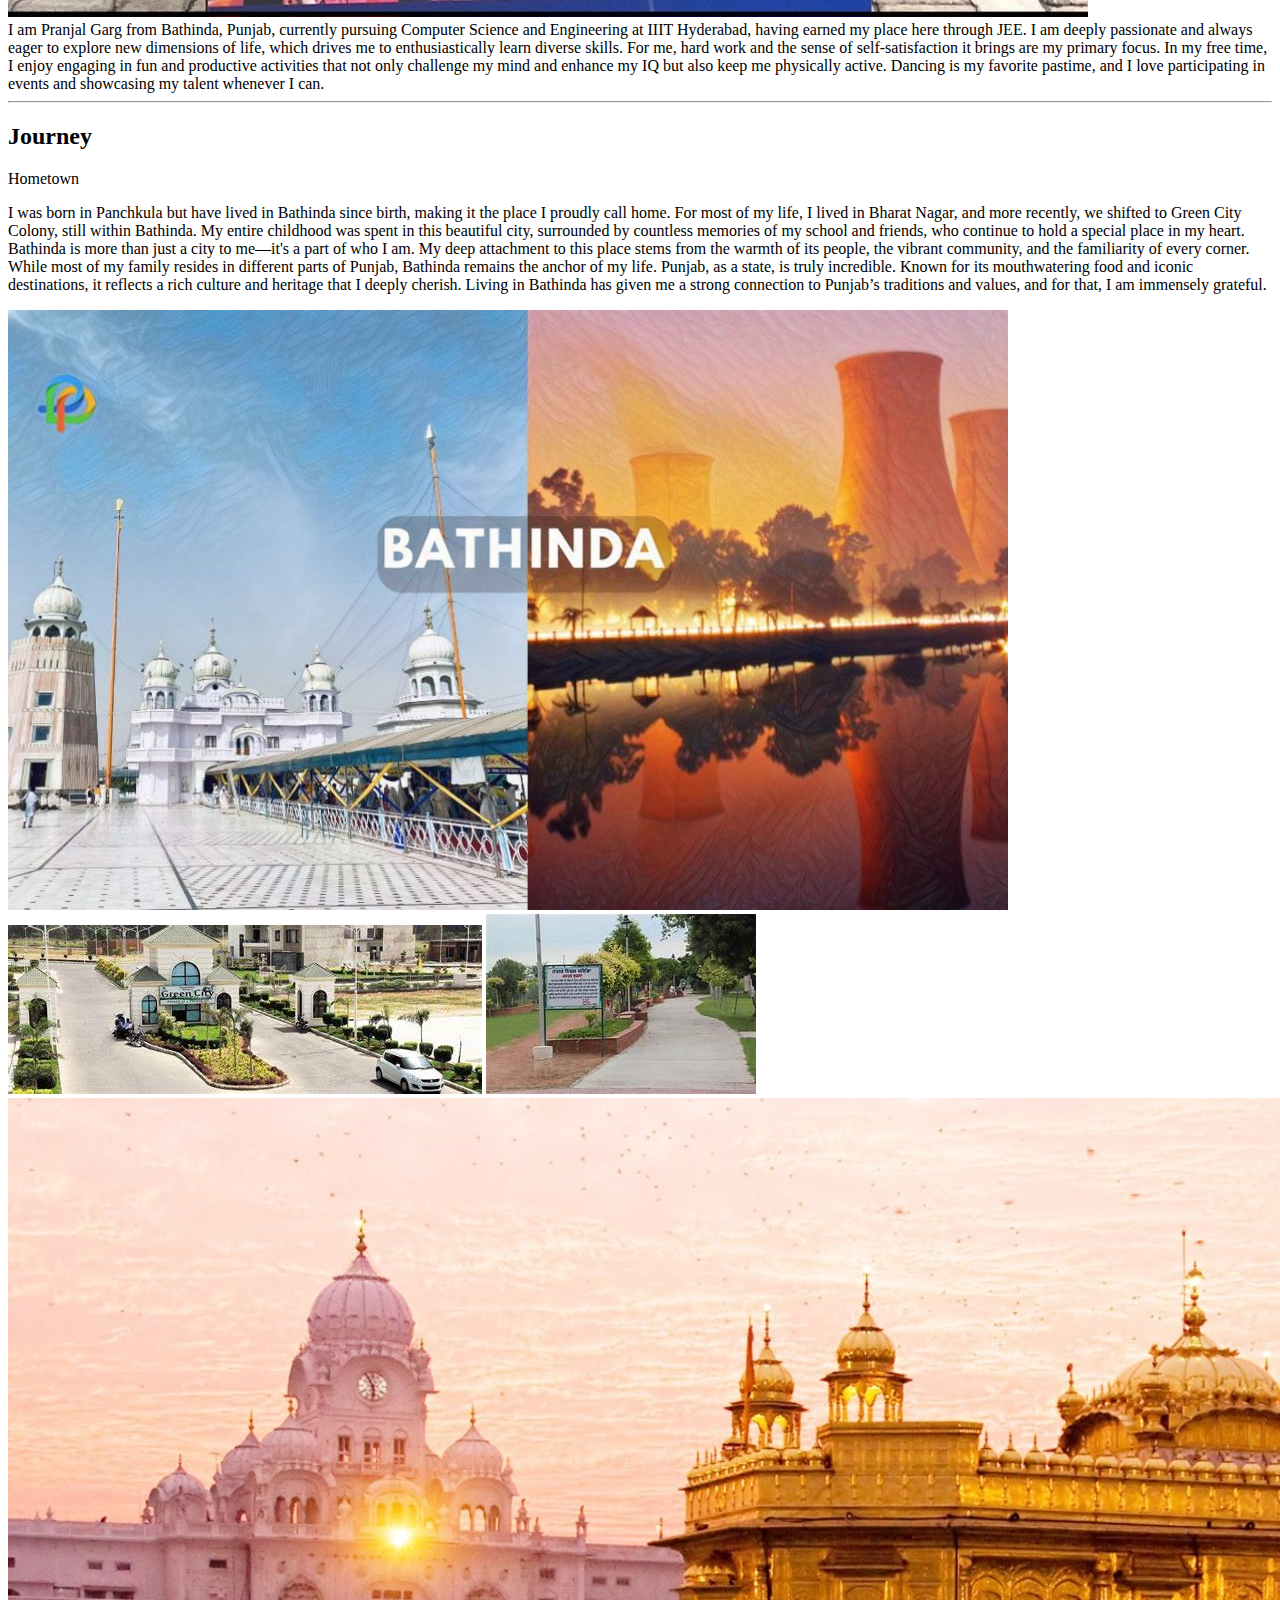
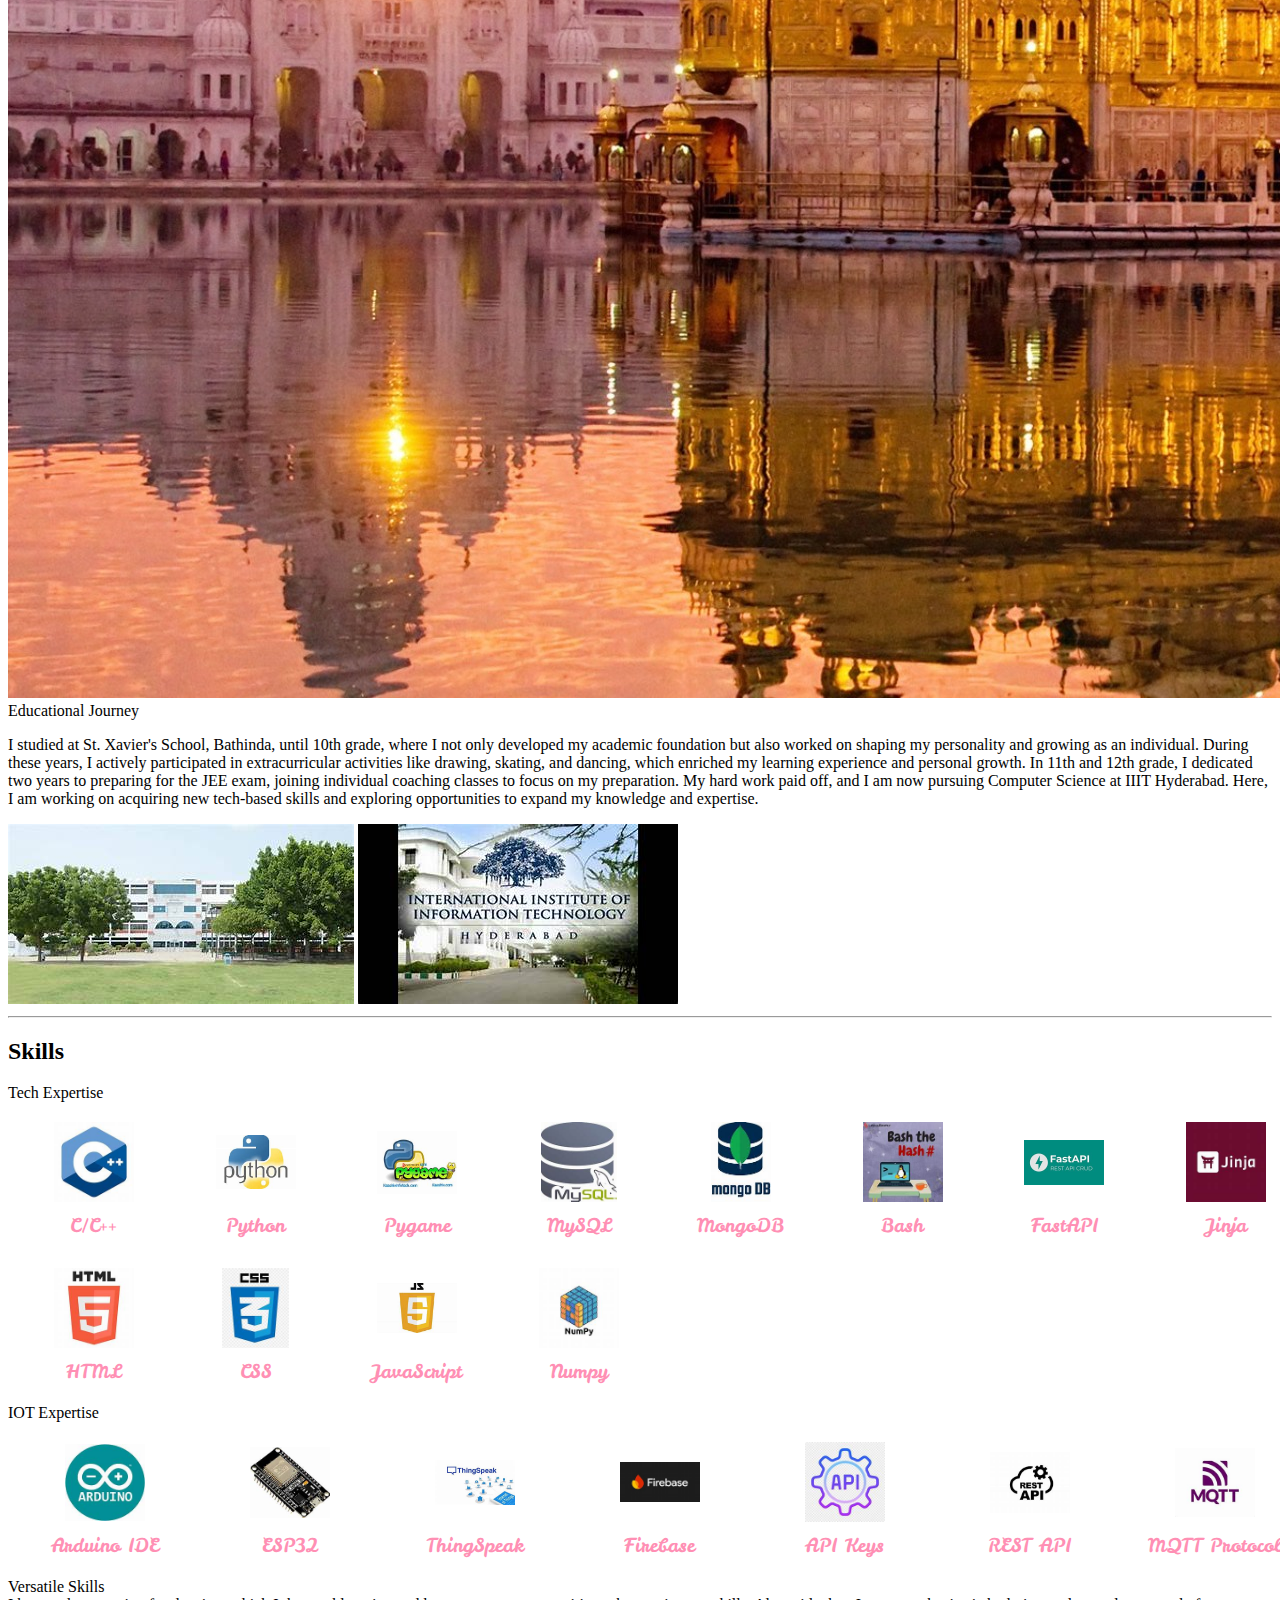
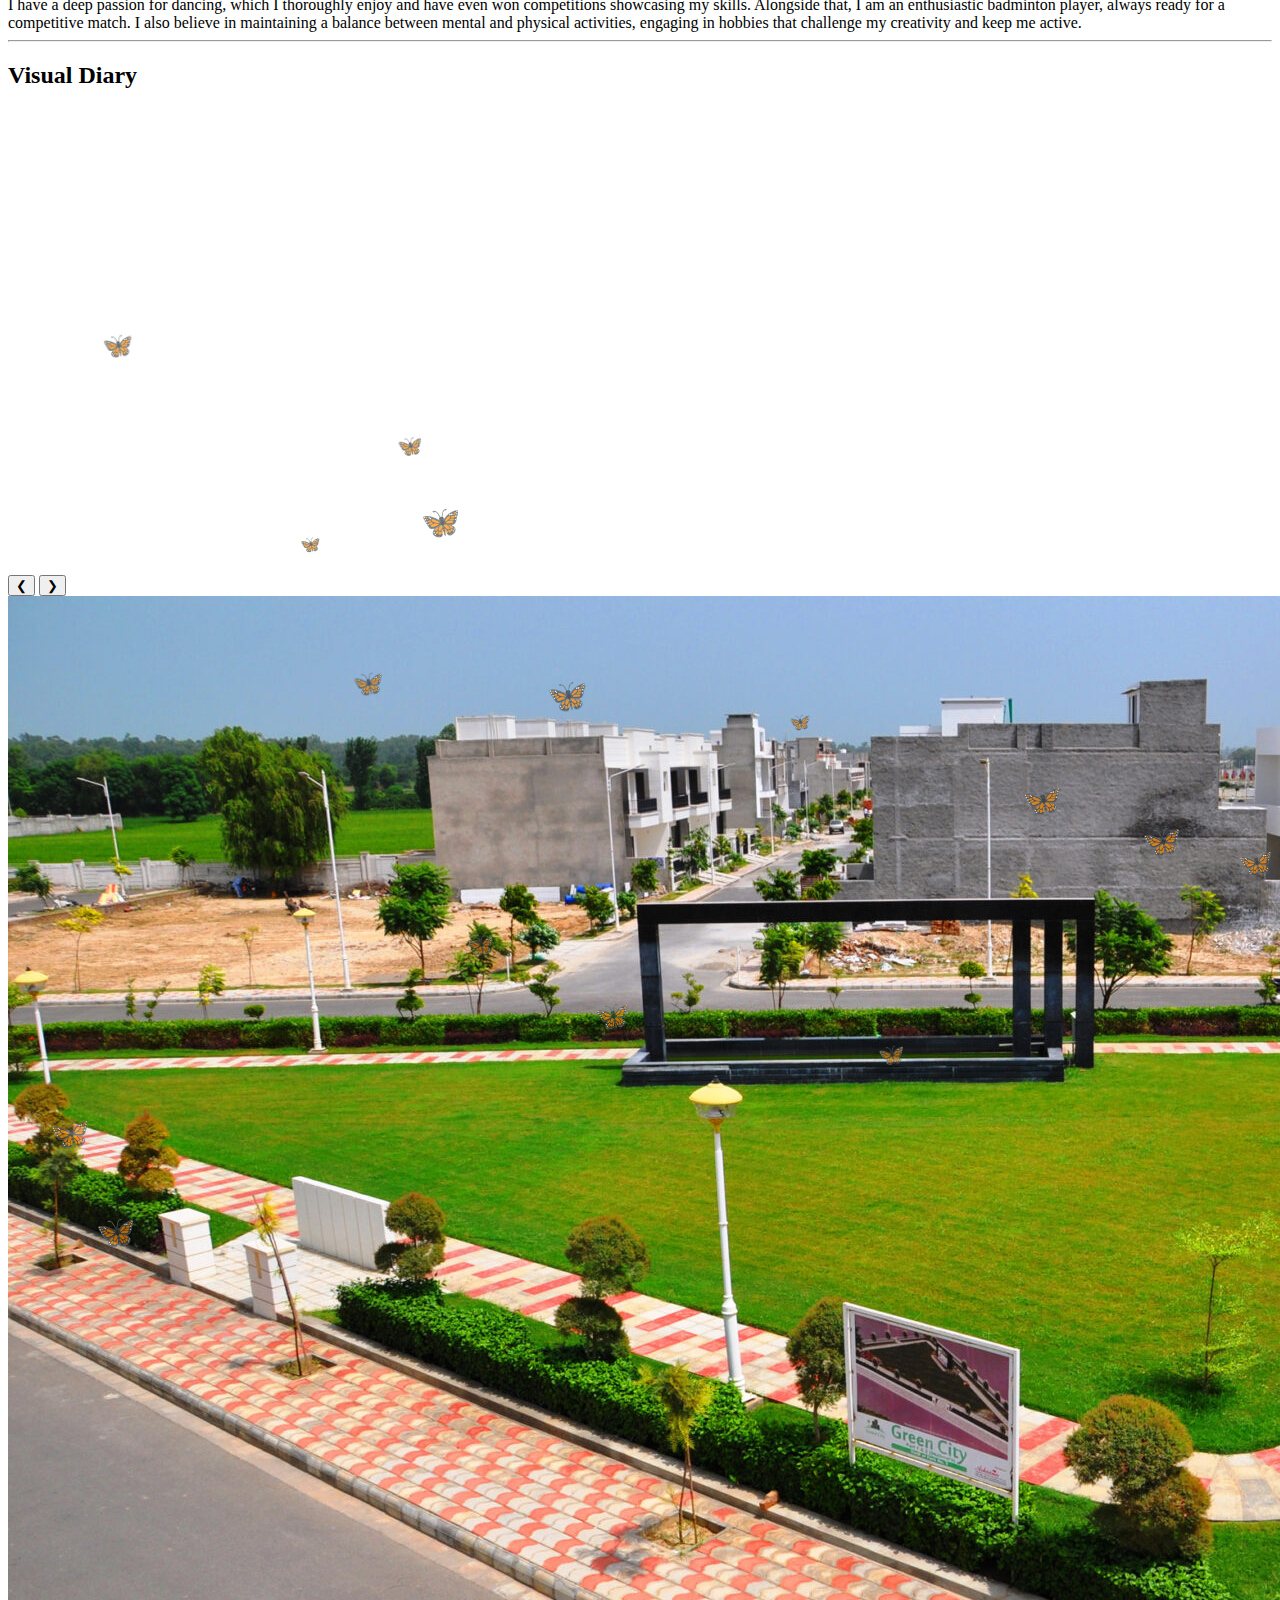
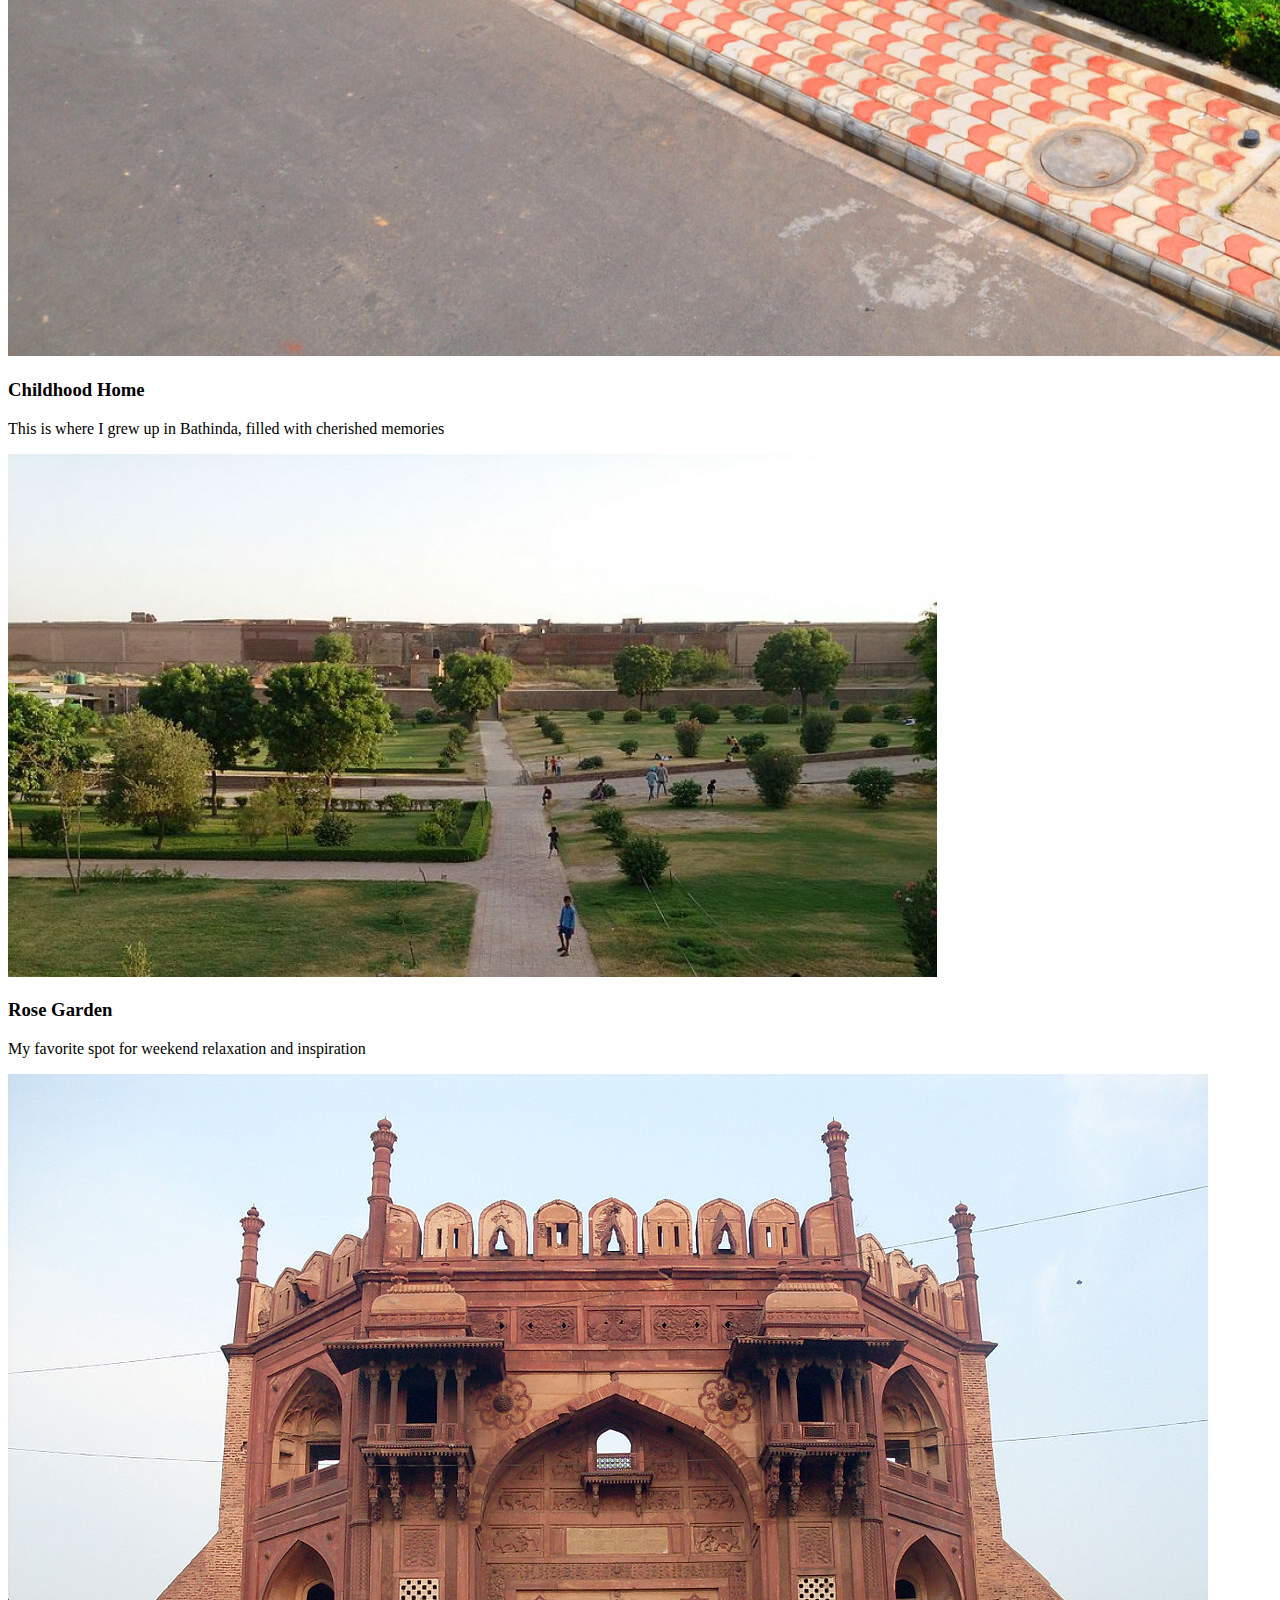
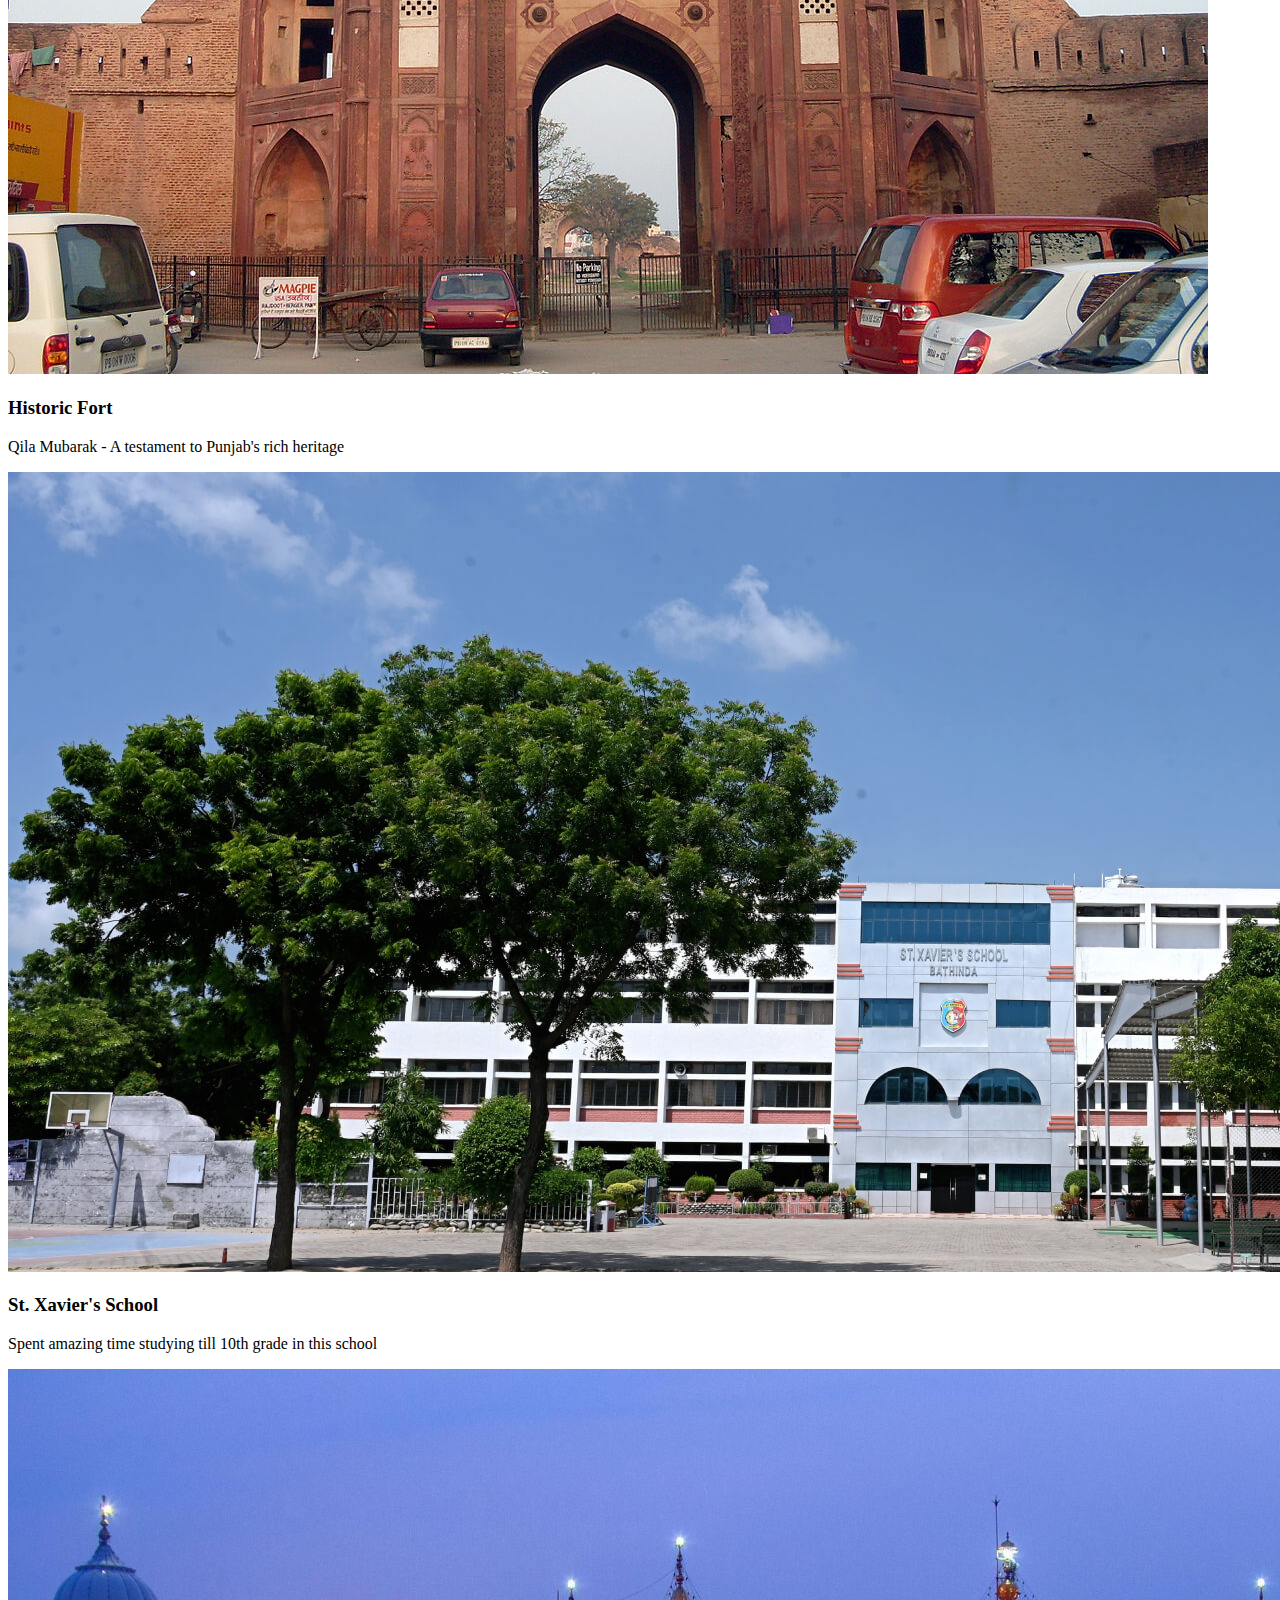
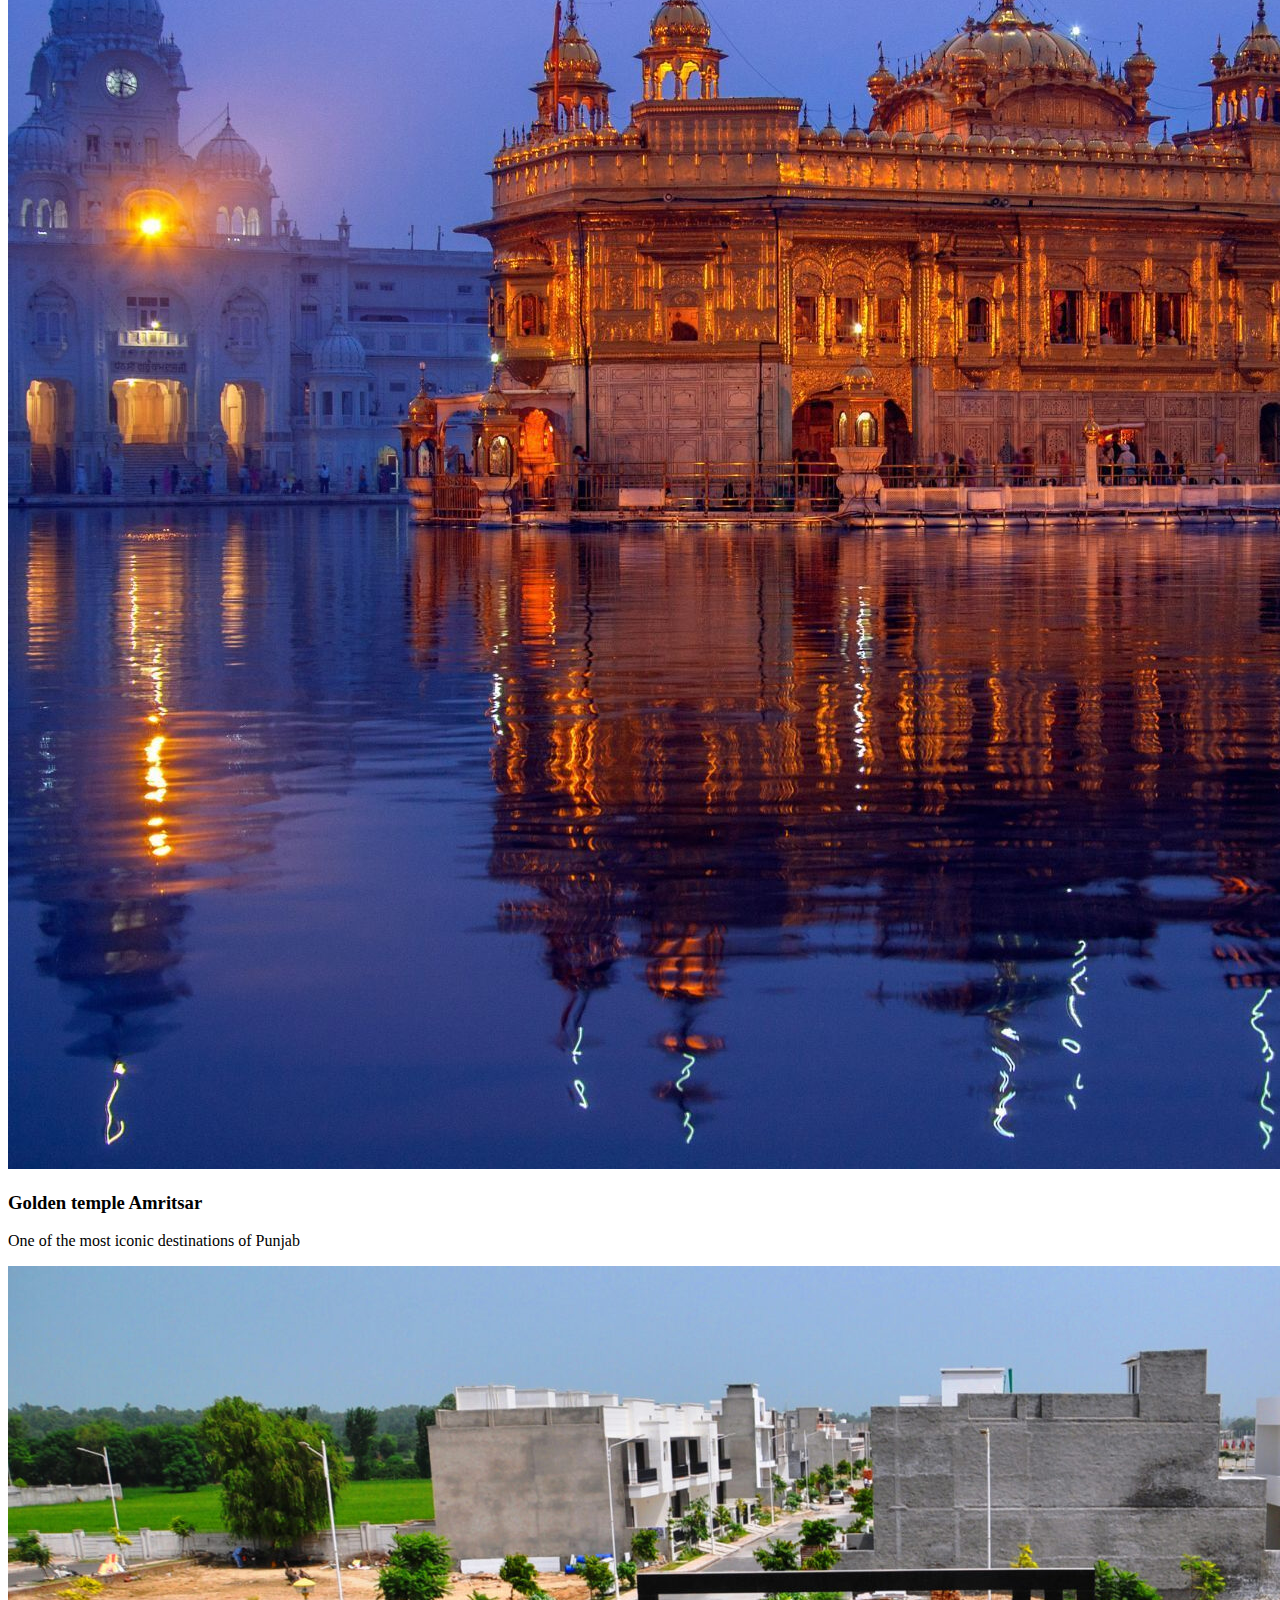
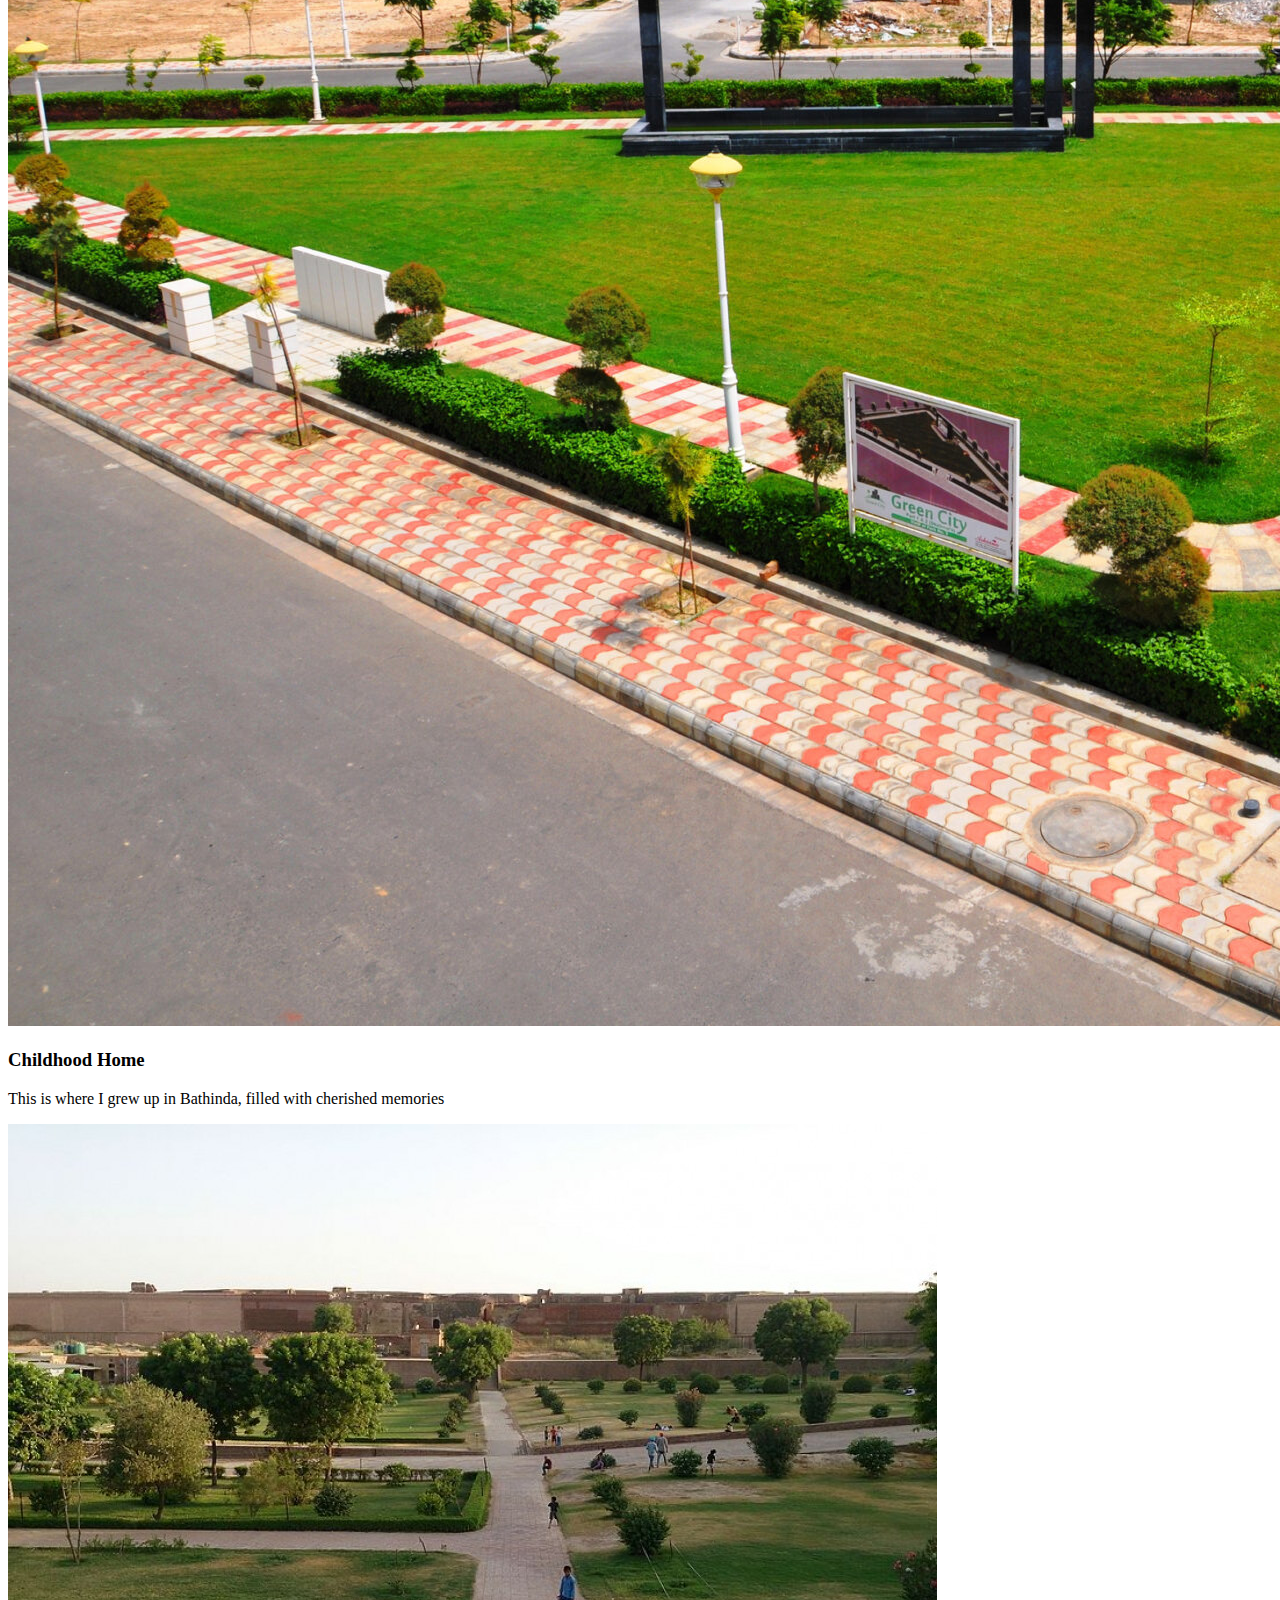
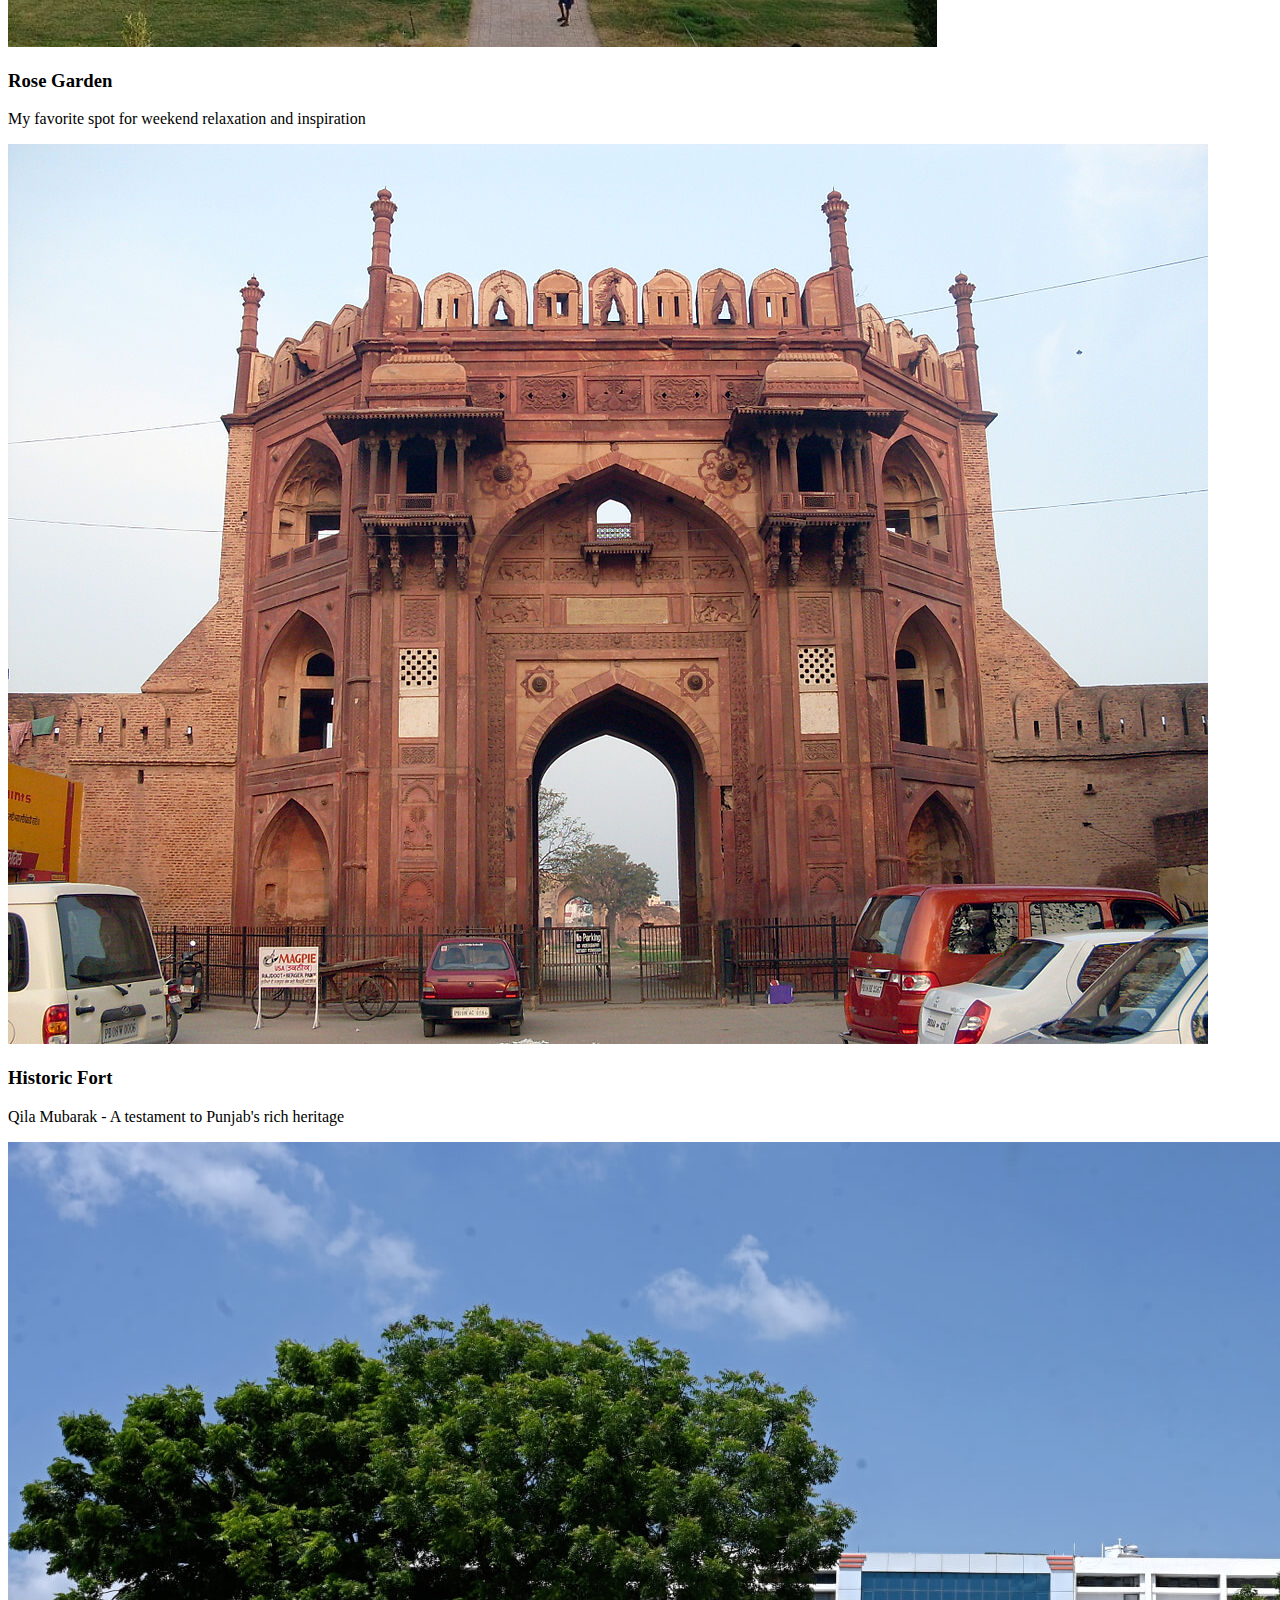
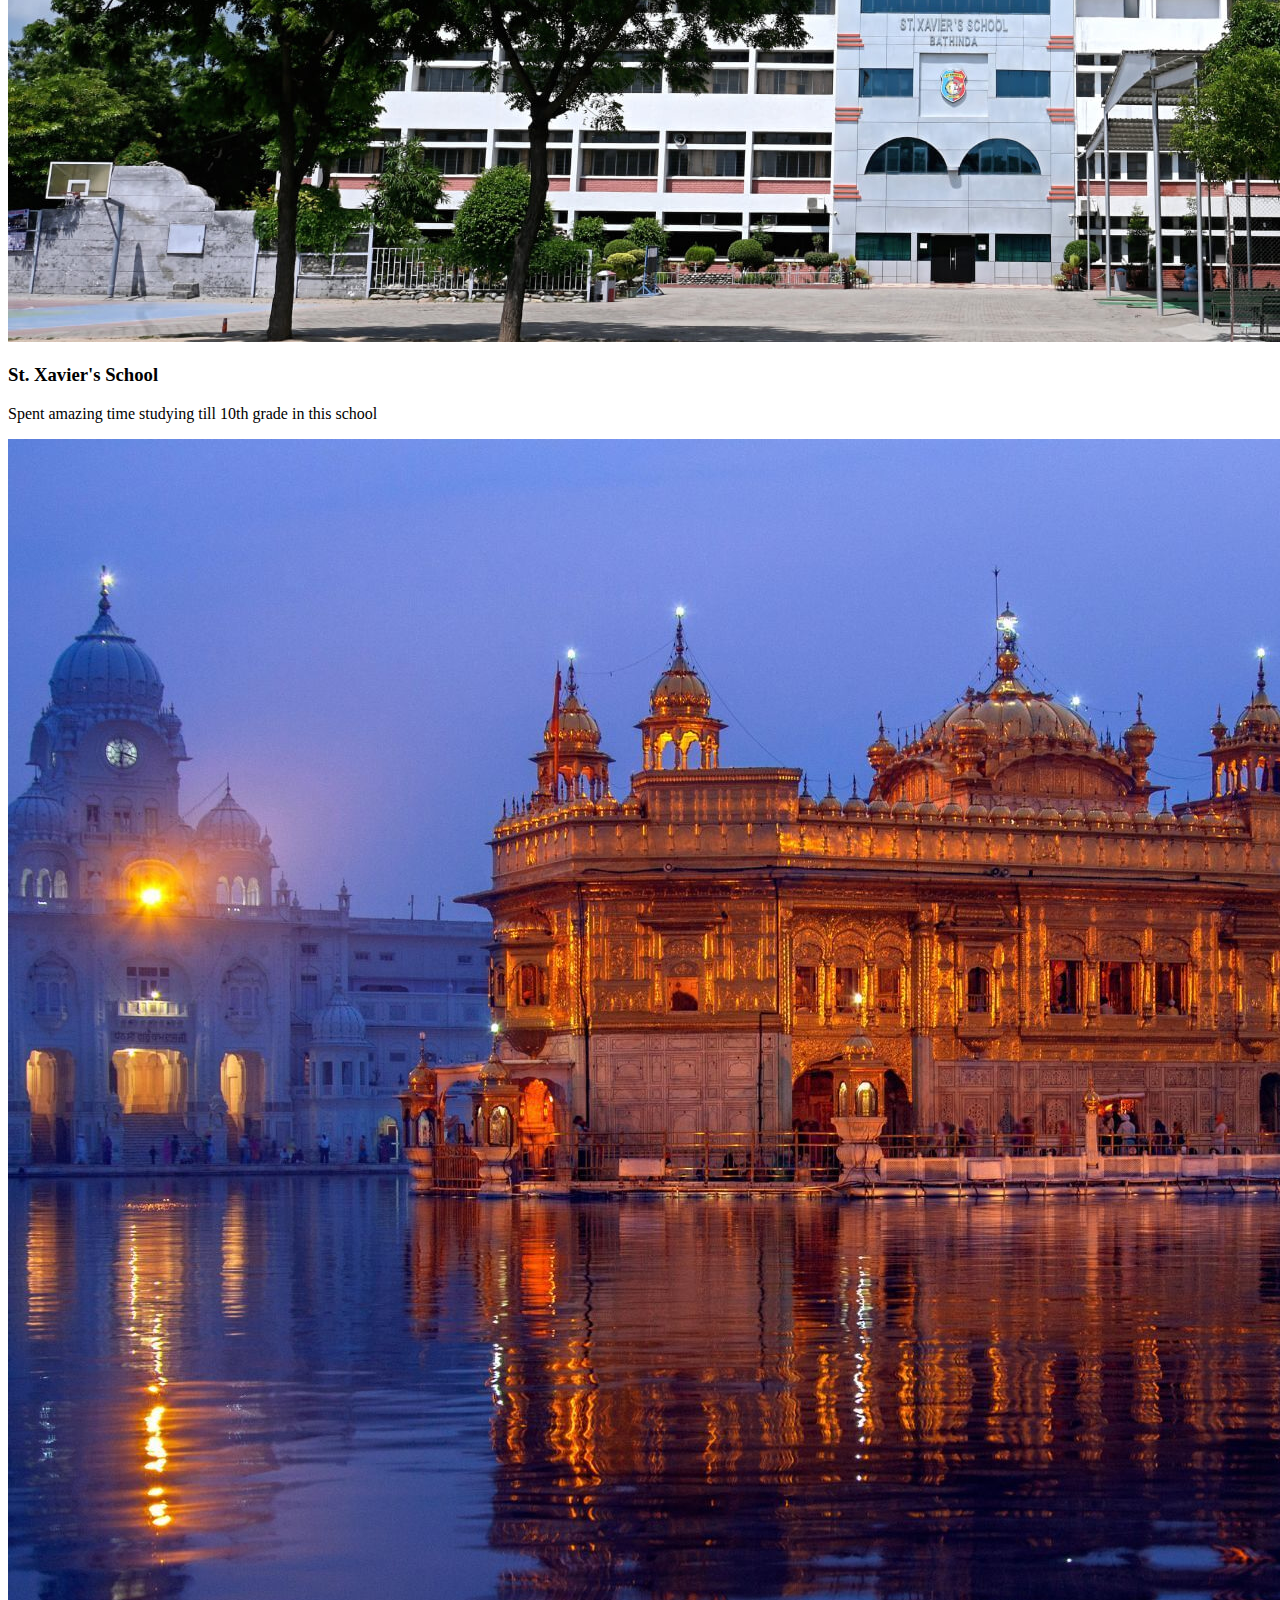
==== commit d1a34f37: "Update index.html" ====
--- a/index.html
+++ b/index.html
@@ -5,607 +5,7 @@
     <meta name="viewport" content="width=device-width, initial-scale=1.0">
     <title>Pranjal's Portfolio</title>
     <link href="https://fonts.googleapis.com/css2?family=Matemasie&family=Berkshire+Swash&family=Leckerli+One&family=Eagle+Lake&display=swap" rel="stylesheet">
-    <style>
-        body {
-            margin: 0;
-            font-family: Arial, sans-serif;
-            background: linear-gradient(to bottom, #1a1a2e, #16213e);
-            overflow-y: auto;
-            scroll-behavior: smooth;
-        }
-
-        #welcome .hearts {
-            position: absolute;
-            top: 0;
-            left: 0;
-            width: 100%;
-            height: 100%;
-            pointer-events: none;
-            z-index: 0;
-            overflow: hidden;
-        }
-
-        .heart {
-            position: absolute;
-            width: 25px;
-            height: 25px;
-            background-color: rgba(255, 105, 180, 0.7);
-            transform: rotate(45deg);
-            animation: float 8s infinite cubic-bezier(0.25, 0.46, 0.45, 0.94);
-            opacity: 0;
-            border-radius: 4px;
-        }
-
-        .heart:before,
-        .heart:after {
-            content: '';
-            position: absolute;
-            width: 25px;
-            height: 25px;
-            background-color: rgba(255, 105, 180, 0.7);
-            border-radius: 50%;
-        }
-
-        .heart:before { top: -12.5px; left: 0; }
-        .heart:after { top: 0; left: -12.5px; }
-
-        @keyframes float {
-            0% { transform: translateY(100vh) rotate(45deg); opacity: 1; }
-            80% { opacity: 0.8; }
-            100% { transform: translateY(-20vh) rotate(45deg); opacity: 0; }
-        }
-
-        nav {
-            display: flex;
-            justify-content: space-around;
-            align-items: center;
-            background: rgba(0, 0, 0, 0.8);
-            padding: 2.5rem;
-            position: fixed;
-            width: 100%;
-            top: 0;
-            z-index: 2;
-        }
-
-        nav a {
-            text-decoration: none;
-            color: rgb(216, 115, 184);
-            font-size: 2rem;
-            transition: color 0.3s;
-            font-family: 'Berkshire Swash', cursive;
-        }
-
-        nav a:hover {
-            color: #f14668;
-            background-color: aliceblue;
-            border-radius: 3px;
-            padding: 5px;
-        }
-
-        .welcome-text {
-            position: relative;
-            top: 200px;
-            width: 100%;
-            font-family: 'Matemasie', cursive;
-            font-size: 4rem;
-            color: rgb(71, 255, 234);
-            text-align: center;
-            z-index: 1;
-            animation: slideInBounce 3s ease-out forwards;
-            margin-bottom: 300px;
-        }
-
-        @keyframes slideInBounce {
-            0% { transform: translateX(-100%); }
-            70% { transform: translateX(10%); }
-            100% { transform: translateX(0); }
-        }
-
-        .profile-container {
-            display: flex;
-            align-items: center;
-            justify-content: center;
-            position: relative;
-            width: 100%;
-            z-index: 1;
-            gap: 300px;
-            margin: 250px 0;
-        }
-
-        .introduction-box {
-            background-color: rgba(255, 255, 255, 0.2);
-            color: white;
-            padding: 30px;
-            border-radius: 10px;
-            font-size: 2.5rem;
-            width: 850px;
-            text-align: center;
-            border: 3px solid #f14668;
-            line-height: 1.5;
-            backdrop-filter: blur(5px);
-            font-family: 'Leckerli One', cursive;
-        }
-
-        .image-container {
-            width: 400px;
-            height: 450px;
-            border-radius: 50%;
-            overflow: hidden;
-            border: 3px solid #f14668;
-            position: relative;
-        }
-
-        .profile-image {
-            width: 100%;
-            height: 120%;
-            background-image: url('profile.jpg');
-            background-size: cover;
-            background-position: center top;
-            position: absolute;
-            top: 0;
-        }
-        .profile-image-wrapper {
-    position: relative;
-    display: inline-block;
-    margin: 0 20px; /* Adjust as needed */
-}
-
-
-        .content-section {
-            min-height: 100vh;
-            padding: 150px 20px;
-            position: relative;
-            z-index: 1;
-            display: flex;
-            flex-direction: column;
-            align-items: center;
-        }
-
-        .about-content {
-            display: flex;
-            align-items: center;
-            gap: 80px;
-            width: 85%;
-            margin: 0 auto;
-        }
-
-        .about-image-container {
-            width: 400px;
-            height: 500px;
-            border-radius: 20px;
-            border: 3px solid #f14668;
-            background: rgba(255, 255, 255, 0.1);
-            backdrop-filter: blur(5px);
-            flex-shrink: 0;
-            overflow: hidden;
-            position: relative;
-        }
-
-        .about-image-container img {
-            width: 100%;
-            height: 100%;
-            object-fit: cover;
-            object-position: center;
-            position: absolute;
-            top: 0;
-            left: 0;
-        }
-
-        .journey-subsection {
-            width: 80%;
-            margin: 50px auto;
-            display: flex;
-            gap: 40px;
-        }
-
-        .subsection-heading {
-            font-family: 'Eagle Lake', cursive;
-            color: #ff8fb4;
-            font-size: 2.8rem;
-            width: 300px;
-            text-align: right;
-            border-right: 3px solid #f14668;
-            padding-right: 30px;
-        }
-
-        .subsection-content {
-            font-family: 'Leckerli One', cursive;
-            flex: 1;
-            min-height: 200px;
-            border: 2px dashed rgba(255, 255, 255, 0.2);
-            border-radius: 15px;
-            padding: 20px;
-            color: white;
-            font-size: 2rem;
-            position: relative;
-            overflow: hidden;
-        }
-
-        .about-text {
-            font-family: 'Leckerli One', cursive;
-            color: white;
-            font-size: 1.8rem;
-            line-height: 1.6;
-            padding: 30px;
-            background-color: rgba(255, 255, 255, 0.1);
-            border-radius: 15px;
-            border: 2px solid #f14668;
-        }
-
-        .content-section h2 {
-            font-family: 'Berkshire Swash', cursive;
-            color: rgb(72, 255, 218);
-            font-size: 4rem;
-            margin: 100px 0;
-            text-transform: uppercase;
-            letter-spacing: 4px;
-            text-align: center;
-            padding: 8px;
-        }
-
-        #about h2,
-        #journey h2,
-        #skills h2,
-        #diary h2 {
-            font-family: 'Diplomata', cursive;
-            color: rgb(255, 180, 231);
-            font-size: 4.5rem;
-            margin: 100px 0;
-            text-transform: uppercase;
-            letter-spacing: 4px;
-            text-align: center;
-        }
-
-        .content-space {
-            width: 80%;
-            min-height: 600px;
-            border: 3px dashed rgba(255, 255, 255, 0.2);
-            border-radius: 20px;
-            margin: 50px auto;
-        }
-
-        .image-cycle {
-            position: absolute;
-            top: 0;
-            left: 0;
-            width: 100%;
-            height: 100%;
-            object-fit: cover;
-            opacity: 0;
-            transition: opacity 0.5s ease;
-            border-radius: 15px;
-        }
-
-        .image-cycle.active {
-            opacity: 0.8;
-        }
-        .subsection-content p {
-        position: relative;
-        z-index: 1; /* Lower z-index for text */
-        background-color: rgba(0, 0, 0, 0.4);
-        padding: 15px;
-        border-radius: 10px;
-        transition: opacity 0.3s ease;
-    }
-
-    .image-cycle {
-        z-index: 3; /* Higher z-index for images */
-        opacity: 0;
-        transition: opacity 1s ease-in-out;
-    }
-
-    .subsection-content:hover p {
-        opacity: 0.7; /* Make text slightly transparent on hover */
-    }
-
-    .image-cycle.active {
-        opacity: 1 !important; /* Full opacity for active images */
-    }
-    .tech-grid {
-    display: grid;
-    grid-template-columns: repeat(auto-fit, minmax(120px, 1fr));
-    gap: 30px;
-    padding: 20px;
-    width: 100%;
-}
-
-.tech-item {
-    display: flex;
-    flex-direction: column;
-    align-items: center;
-    transition: transform 0.3s ease;
-}
-
-.tech-item:hover {
-    transform: translateY(-5px);
-}
-
-.tech-icon {
-    width: 80px;
-    height: 80px;
-    object-fit: contain;
-    margin-bottom: 10px;
-}
-
-.tech-name {
-    font-family: 'Leckerli One', cursive;
-    color: #ff8fb4;
-    font-size: 1.2rem;
-    text-align: center;
-}
-  /* Add these styles to your CSS section */
-  .gallery-container {
-        position: relative;
-        width: 90%;
-        margin: 20px auto;
-        overflow: hidden;
-        height: 400px;
-        border: 2px solid #f14668;
-        border-radius: 15px;
-        background: rgba(255, 255, 255, 0.1);
-    }
-
-    .gallery-slider {
-        display: flex;
-        position: absolute;
-        left: 0;
-        top: 50%;
-        transform: translateY(-50%);
-        animation: scroll 20s linear infinite;
-    }
-
-    .gallery-slider img {
-        width: 300px;
-        height: 250px;
-        object-fit: cover;
-        margin: 0 15px;
-        flex-shrink: 0;
-        border-radius: 10px;
-        border: 2px solid #ff8fb4;
-        transition: transform 0.3s ease;
-    }
-
-    .gallery-slider img:hover {
-        transform: scale(1.05);
-    }
-
-    @keyframes scroll {
-        0% { transform: translateY(-50%) translateX(0); }
-        100% { transform: translateY(-50%) translateX(-50%); }
-    }
-
-    .arrow {
-        position: absolute;
-        top: 50%;
-        transform: translateY(-50%);
-        background: rgba(0, 0, 0, 0.7);
-        color: #ff8fb4;
-        border: none;
-        padding: 15px 20px;
-        cursor: pointer;
-        z-index: 10;
-        font-size: 28px;
-        border-radius: 50%;
-        transition: all 0.3s ease;
-    }
-
-    .arrow:hover {
-        background: rgba(241, 70, 104, 0.9);
-        transform: translateY(-50%) scale(1.1);
-    }
-
-    .arrow.left { left: 20px; }
-    .arrow.right { right: 20px; }
-
-    .gallery-container:hover .gallery-slider {
-        animation-play-state: paused;
-    }
-    .gallery-slider {
-        display: flex;
-        position: absolute;
-        left: 0;
-        top: 50%;
-        transform: translateY(-50%);
-        transition: transform 0.5s ease;
-    }
-  
-
-
-        .gallery-container {
-            position: relative;
-            width: 90%;
-            margin: 20px auto;
-            overflow: hidden;
-            height: 400px;
-            border: 2px solid #f14668;
-            border-radius: 15px;
-            background: rgba(255, 255, 255, 0.1);
-        }
-
-        .gallery-slider {
-            display: flex;
-            position: absolute;
-            left: 0;
-            top: 50%;
-            transform: translateY(-50%);
-            transition: transform 0.5s ease;
-        }
-
-        .image-card {
-            position: relative;
-            margin: 0 15px;
-            flex-shrink: 0;
-            width: 300px;
-            height: 250px;
-            overflow: hidden;
-            border-radius: 10px;
-            transition: all 0.3s ease;
-        }
-
-        .image-card img {
-            width: 100%;
-            height: 100%;
-            object-fit: cover;
-            transition: all 0.3s ease;
-        }
-
-        .image-description {
-            position: absolute;
-            top: 4px;
-            left: 0;
-            width: 100%;
-            height: 100%;
-            background: rgba(242, 149, 172, 0.9);
-            color: #030404;
-            padding: 20px;
-            display: flex;
-            flex-direction: column;
-            justify-content: center;
-            align-items: center;
-            opacity: 0;
-            transform: scale(0.8);
-            transition: all 0.3s ease;
-            text-align: center;
-            border-radius: 10px;
-            font-family: 'Akaya Kanadaka', cursive;
-            font-size: medium;
-        }
-
-        .image-card:hover img {
-            opacity: 0;
-            transform: scale(1.1);
-        }
-
-        .image-card:hover .image-description {
-            opacity: 1;
-            transform: scale(1);
-        }
-
-        .image-description h3 {
-            font-size: 2.2rem;
-            margin-bottom: 15px;
-            margin: 5px;
-            text-shadow: 2px 2px 4px rgba(0,0,0,0.5);
-            text-align: center;
-            padding: 8px;
-        }
-
-        .image-description p {
-            font-size: 1.2rem;
-            text-align: left;
-            line-height: 1.6;
-            padding: 10px;
-            padding-bottom: 4px;
-            margin: 5px;
-        }
-
-        .arrow {
-            position: absolute;
-            top: 50%;
-            transform: translateY(-50%);
-            background: rgba(0, 0, 0, 0.7);
-            color: #ff8fb4;
-            border: none;
-            padding: 15px 20px;
-            cursor: pointer;
-            z-index: 10;
-            font-size: 28px;
-            border-radius: 50%;
-            transition: all 0.3s ease;
-        }
-
-        .arrow:hover {
-            background: rgba(241, 70, 104, 0.9);
-            transform: translateY(-50%) scale(1.1);
-        }
-        .butterflies-container {
-        position: fixed;
-        top: 0;
-        left: 0;
-        width: 100%;
-        height: 100%;
-        pointer-events: none;
-        z-index: -1; /* Send to background */
-        overflow: hidden;
-    }
-
-    .butterfly {
-        position: absolute;
-        font-size: 24px;
-        opacity: 0.7;
-        color: rgba(255, 255, 255, 0.4);
-        filter: brightness(1.2);
-        z-index: -1;
-        transition: opacity 1s ease-out;
-    }
-     
-    @keyframes floatButterfly {
-        0% {
-            transform: translateY(100vh) translateX(-10vw) scale(1);
-            opacity: 0;
-        }
-        20% {
-            transform: translateY(80vh) translateX(5vw) scale(1.2);
-            opacity: 1;
-        }
-        40% {
-            transform: translateY(60vh) translateX(-5vw) scale(1);
-        }
-        60% {
-            transform: translateY(40vh) translateX(7vw) scale(1.2);
-        }
-        80% {
-            transform: translateY(20vh) translateX(-7vw) scale(1);
-            opacity: 1;
-        }
-        100% {
-            transform: translateY(-20vh) translateX(10vw) scale(0.8);
-            opacity: 0;
-        }
-    }
-
-        .arrow.left { left: 20px; }
-        .arrow.right { right: 20px; }
-        .cv-button {
-    position: absolute;
-    bottom: -60px;
-    left: 50%;
-    transform: translateX(-50%);
-    padding: 12px 25px;
-    background-color: #f14668;
-    color: white;
-    border: none;
-    border-radius: 25px;
-    font-family: 'Berkshire Swash', cursive;
-    font-size: 1.5rem;
-    cursor: pointer;
-    transition: all 0.3s ease;
-    box-shadow: 0 4px 15px rgba(241, 70, 104, 0.4);
-    z-index: 2;
-    white-space: nowrap;
-    width: 20%;
-    /* height: 10vh; */
-}
-
-.cv-button:hover {
-    background-color: #ff8fb4;
-    transform: translateX(-50%) scale(1.05);
-    box-shadow: 0 6px 20px rgba(255, 143, 180, 0.6);
-}
-
-.cv-button:active {
-    transform: translateX(-50%) scale(0.95);
-}
-
-/* Add responsive adjustments */
-@media (max-width: 768px) {
-    .cv-button {
-        bottom: -50px;
-        font-size: 1.2rem;
-        padding: 10px 20px;
-    }
-}
-    </style>
+    <link rel="stylesheet" href="styles.css">
 </head>
 <body>
     <div class="hearts"></div>
@@ -616,6 +16,8 @@
         <a href="#journey">Journey</a>
         <a href="#skills">Skills</a>
         <a href="#diary">Visual Diary</a>
+        <a href="q2.html" target="_parent">Q2</a>
+        <a href="q3.html">Q3</a>
     </nav>
 
     <section class="welcome-text" id="welcome">
